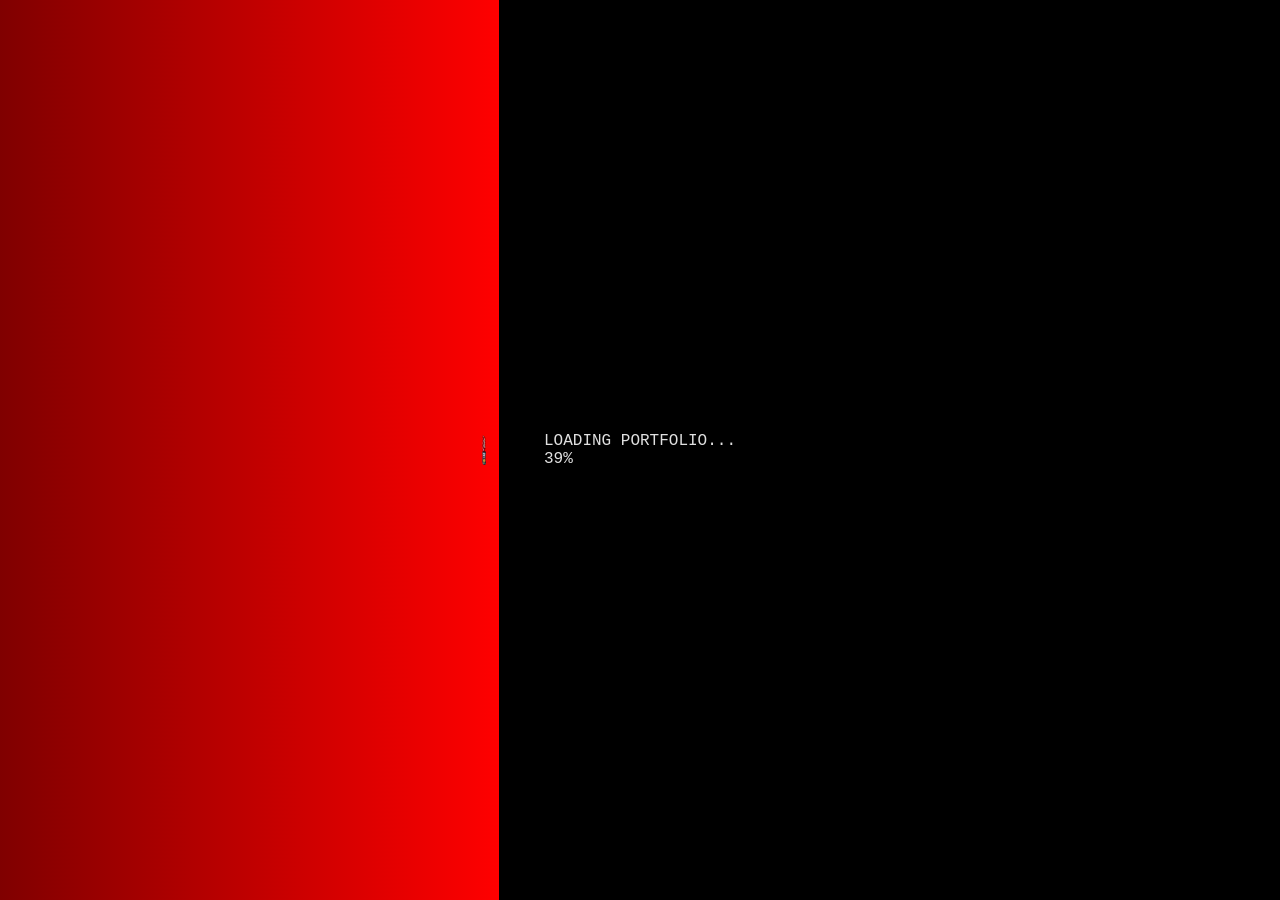
==== index.html @ 67b4b624 "Refactor HTML structure for loading screen and gallery" ====
<!DOCTYPE html>
<html lang="es">
<head>
  <meta charset="UTF-8">
  <meta name="viewport" content="width=device-width, initial-scale=1.0">
  <title>NFC Artist Canvas</title>
  <link rel="stylesheet" href="style.css">
  <!-- Fuentes temáticas de Google Fonts -->
  <link rel="preconnect" href="https://fonts.googleapis.com">
  <link rel="preconnect" href="https://fonts.gstatic.com" crossorigin>
  <link href="https://fonts.googleapis.com/css2?family=Creepster&family=Montserrat:wght@300;400;700&display=swap" rel="stylesheet">
</head>
<body>

  <!-- 1. Pantalla de Intro Retro 80s (Barra de Sangre & Cuchillo) -->
  <div id="intro-screen">
    <div class="loader-container">
      <p class="retro-title">LOADING PORTFOLIO...</p>
      
      <div class="progress-bar-track">
        <div class="blood-trail" id="blood-trail"></div>
        <img src="chucky-knife.png" 
             alt="Cuchillo Chucky" 
             class="knife-loader" 
             id="knife-loader"
             onerror="this.style.display='none'; document.querySelector('.blood-trail').style.boxShadow='0 0 10px red'">
      </div>

      <div class="retro-counter">
        <span id="load-percentage">0</span>%
      </div>
    </div>
  </div>

  <!-- 2. Galería Flotante de Fondo -->
  <div id="floating-gallery" class="floating-gallery"></div>

  <!-- 3. Contenedor Principal: TV CRT y Estantería VHS -->
  <main class="main-container">
    <div class="retro-setup">
      
      <!-- Televisor CRT Real -->
      <div class="crt-tv-wrapper">
        <img src="tv.png" alt="Televisor CRT Retro" class="tv-frame-img">
        
        <div class="tv-screen-area">
          <div class="screen-content" id="tv-content">
            <h1 class="artist-name">Tu Nombre</h1>
            <p class="artist-tagline">Arte & Ilustración</p>
            <p class="artist-bio">
              Desliza y selecciona una cinta VHS...
            </p>
          </div>
          <div class="scanlines"></div>
          <div class="tv-static" id="tv-static"></div>
        </div>
      </div>

      <!-- Estantería con Carrusel Horizontal VHS (4 Secciones SPA) -->
      <div class="vhs-shelf">
        <div class="shelf-header">
          <span class="shelf-arrow">◀</span>
          <p class="shelf-title">-- DESLIZA LAS CINTAS --</p>
          <span class="shelf-arrow">▶</span>
        </div>
        
        <div class="tape-slider" id="tape-slider">
          <!-- Cinta 1: Inicio -->
          <button class="vhs-tape-card" data-type="home">
            <img src="vhs.png" alt="Cinta VHS Inicio" class="vhs-tape-img">
            <span class="vhs-sticker-label">01 // INICIO</span>
          </button>

          <!-- Cinta 2: Galería / Obras -->
          <button class="vhs-tape-card" data-type="gallery">
            <img src="vhs.png" alt="Cinta VHS Galería" class="vhs-tape-img">
            <span class="vhs-sticker-label">02 // GALERIA</span>
          </button>

          <!-- Cinta 3: Biografía -->
          <button class="vhs-tape-card" data-type="bio">
            <img src="vhs.png" alt="Cinta VHS Bio" class="vhs-tape-img">
            <span class="vhs-sticker-label">03 // SOBRE MI</span>
          </button>

          <!-- Cinta 4: Contacto & Redes -->
          <button class="vhs-tape-card" data-type="contact">
            <img src="vhs.png" alt="Cinta VHS Contacto" class="vhs-tape-img">
            <span class="vhs-sticker-label">04 // CONTACTO</span>
          </button>
        </div>
      </div>

    </div>
  </main>

  <!-- Enlace a JavaScript -->
  <script src="script.js"></script>
</body>
</html>
---- style.css ----
/* ==========================================
   1. VARIABLES GLOBALES Y RESET
   ========================================== */
:root {
  --bg-color: #0d0d0d;
  --text-color: #e0e0e0;
  --red-accent: #d61a1a;
  --red-dark: #500000;
  --card-bg: rgba(20, 20, 20, 0.85);
  --yellow-glow: #ffea00;
  --pastel-blue: #a2c4c9;
}

* {
  box-sizing: border-box;
  margin: 0;
  padding: 0;
}

body {
  background-color: var(--bg-color);
  color: var(--text-color);
  font-family: 'Courier New', Courier, monospace;
  min-height: 100vh;
  display: flex;
  flex-direction: column;
  align-items: center;
  justify-content: flex-start;
  overflow-x: hidden;
}

/* ==========================================
   2. BOTÓN DE AUDIO RETRO (MUTE/UNMUTE)
   ========================================== */
.sound-btn {
  position: fixed;
  top: 15px;
  right: 15px;
  z-index: 10000;
  background: var(--card-bg);
  border: 1px solid var(--red-accent);
  color: var(--text-color);
  width: 40px;
  height: 40px;
  border-radius: 50%;
  font-size: 1.2rem;
  cursor: pointer;
  display: flex;
  align-items: center;
  justify-content: center;
  box-shadow: 0 0 10px rgba(214, 26, 26, 0.5);
  transition: transform 0.2s ease, box-shadow 0.2s ease;
}

.sound-btn:active {
  transform: scale(0.9);
}

.sound-btn.active-sound {
  box-shadow: 0 0 12px var(--red-accent);
  border-color: #00ffff;
}

/* ==========================================
   3. PANTALLA DE CARGA (INTRO CUCHILLO)
   ========================================== */
#intro-screen {
  position: fixed;
  top: 0;
  left: 0;
  width: 100vw;
  height: 100vh;
  background-color: #000;
  z-index: 9999;
  display: flex;
  flex-direction: column;
  justify-content: center;
  align-items: center;
  transition: opacity 0.8s ease, visibility 0.8s ease;
}

#intro-screen.fade-out {
  opacity: 0;
  visibility: hidden;
}

.loading-title {
  color: var(--red-accent);
  font-size: 1.2rem;
  letter-spacing: 2px;
  margin-bottom: 20px;
  text-shadow: 0 0 8px var(--red-dark);
}

.loader-bar-container {
  position: relative;
  width: 280px;
  height: 18px;
  border: 2px solid var(--red-accent);
  border-radius: 4px;
  background-color: #111;
  box-shadow: 0 0 10px var(--red-dark);
}

.blood-trail {
  position: absolute;
  top: 0;
  left: 0;
  height: 100%;
  width: 0%;
  background: linear-gradient(90deg, #800000, #ff0000);
  transition: width 0.1s linear;
}

.knife-loader {
  position: absolute;
  top: 50%;
  left: 0%;
  transform: translate(-100%, -50%);
  width: 30px;
  height: auto;
  transition: left 0.1s linear;
  pointer-events: none;
}

.load-percentage {
  margin-top: 10px;
  color: var(--yellow-glow);
  font-size: 0.9rem;
}

/* ==========================================
   4. GALERÍA FLOTANTE EN EL FONDO
   ========================================== */
.floating-gallery {
  position: fixed;
  top: 0;
  left: 0;
  width: 100vw;
  height: 100vh;
  pointer-events: none;
  z-index: 0;
  overflow: hidden;
}

.floating-item {
  position: absolute;
  width: 90px;
  height: auto;
  opacity: 0.15;
  filter: grayscale(80%) contrast(120%);
  animation: floatBg linear infinite;
}

@keyframes floatBg {
  0% { transform: translateY(0) rotate(0deg); opacity: 0; }
  20% { opacity: 0.2; }
  80% { opacity: 0.2; }
  100% { transform: translateY(-100px) rotate(15deg); opacity: 0; }
}

/* ==========================================
   5. MARCO TELEVISOR RETRO CRT (AJUSTADO)
   ========================================== */
.main-wrapper {
  position: relative;
  z-index: 1;
  width: 100%;
  max-width: 480px;
  display: flex;
  flex-direction: column;
  align-items: center;
  padding: 20px 10px;
}

.tv-container {
  position: relative;
  width: 100%;
  aspect-ratio: 4 / 3;
  display: flex;
  justify-content: center;
  align-items: center;
}

.tv-frame-img {
  position: absolute;
  top: 0;
  left: 0;
  width: 100%;
  height: 100%;
  object-fit: contain;
  z-index: 5;
  pointer-events: none;
}

/* Ajuste milimétrico del cristal dentro de la carcasa */
.tv-screen {
  position: absolute;
  top: 8.5%;
  left: 6.5%;
  width: 61.5%;
  height: 80.5%;
  background-color: #050505;
  border-radius: 18px;
  overflow: hidden;
  z-index: 2;
  display: flex;
  flex-direction: column;
  justify-content: center;
  align-items: center;
}

/* Capa de Estática CRT (cubre el 100% sin fisuras) */
.tv-static {
  position: absolute;
  top: 0;
  left: 0;
  width: 100% !important;
  height: 100% !important;
  background-image: url('static.gif');
  background-size: cover !important;
  background-position: center !important;
  background-repeat: no-repeat;
  opacity: 0;
  pointer-events: none;
  z-index: 10;
  border-radius: inherit;
}

.tv-static.active {
  opacity: 1;
}

/* Contenido dentro de la pantalla */
.tv-content {
  position: relative;
  z-index: 3;
  width: 100%;
  height: 100%;
  display: flex;
  flex-direction: column;
  align-items: center;
  justify-content: center;
  padding: 12px;
  box-sizing: border-box;
  text-align: center;
}

.artist-name {
  color: var(--red-accent);
  font-size: 1.1rem;
  letter-spacing: 2px;
  text-shadow: 0 0 6px var(--red-dark);
  margin-bottom: 4px;
}

.artist-tagline {
  color: var(--pastel-blue);
  font-size: 0.65rem;
  margin-bottom: 8px;
}

.artist-bio {
  color: var(--yellow-glow);
  font-size: 0.58rem;
  line-height: 1.3;
}

/* Visor de Galería en la TV */
.tv-gallery-viewer {
  display: flex;
  flex-direction: column;
  align-items: center;
  justify-content: center;
  width: 100%;
  height: 100%;
}

.gallery-title {
  font-size: 0.6rem;
  color: var(--pastel-blue);
  letter-spacing: 1px;
  margin-bottom: 4px;
}

.gallery-img-frame {
  width: 100%;
  height: 90px;
  display: flex;
  justify-content: center;
  align-items: center;
  overflow: hidden;
  border: 1px solid var(--red-dark);
  border-radius: 4px;
  background-color: #000;
}

.gallery-img {
  max-width: 100%;
  max-height: 100%;
  object-fit: contain;
}

.gallery-controls {
  display: flex;
  gap: 8px;
  margin-top: 6px;
}

.tv-btn {
  background: var(--red-dark);
  color: #fff;
  border: 1px solid var(--red-accent);
  font-family: 'Courier New', Courier, monospace;
  font-size: 0.52rem;
  font-weight: bold;
  padding: 3px 8px;
  border-radius: 3px;
  cursor: pointer;
}

.tv-btn:active {
  background: var(--red-accent);
}

/* ==========================================
   6. CARRUSEL Y ESTANTERÍA VHS
   ========================================== */
.vhs-shelf {
  width: 100%;
  margin-top: 15px;
  background: var(--card-bg);
  border: 1px solid var(--red-dark);
  border-radius: 8px;
  padding: 10px;
  box-shadow: 0 0 12px rgba(0, 0, 0, 0.8);
}

.shelf-header {
  display: flex;
  justify-content: space-between;
  align-items: center;
  margin-bottom: 8px;
  color: var(--yellow-glow);
  font-size: 0.65rem;
}

.tape-slider {
  display: flex;
  gap: 12px;
  overflow-x: auto;
  scroll-snap-type: x mandatory;
  padding-bottom: 6px;
}

.tape-slider::-webkit-scrollbar {
  height: 4px;
}

.tape-slider::-webkit-scrollbar-thumb {
  background: var(--red-accent);
  border-radius: 2px;
}

.vhs-tape-card {
  flex: 0 0 110px;
  scroll-snap-align: start;
  background: none;
  border: none;
  cursor: pointer;
  display: flex;
  flex-direction: column;
  align-items: center;
  transition: transform 0.2s ease;
}

.vhs-tape-card:active {
  transform: scale(0.95);
}

.vhs-tape-card.ejecting {
  transform: translateY(-8px);
}

.vhs-tape-img {
  width: 100%;
  height: auto;
  border-radius: 4px;
  box-shadow: 0 4px 6px rgba(0, 0, 0, 0.6);
}

.vhs-sticker-label {
  margin-top: 4px;
  font-size: 0.52rem;
  color: var(--text-color);
  background: #111;
  padding: 2px 4px;
  border: 1px solid #333;
  border-radius: 2px;
  width: 100%;
  text-align: center;
  white-space: nowrap;
}
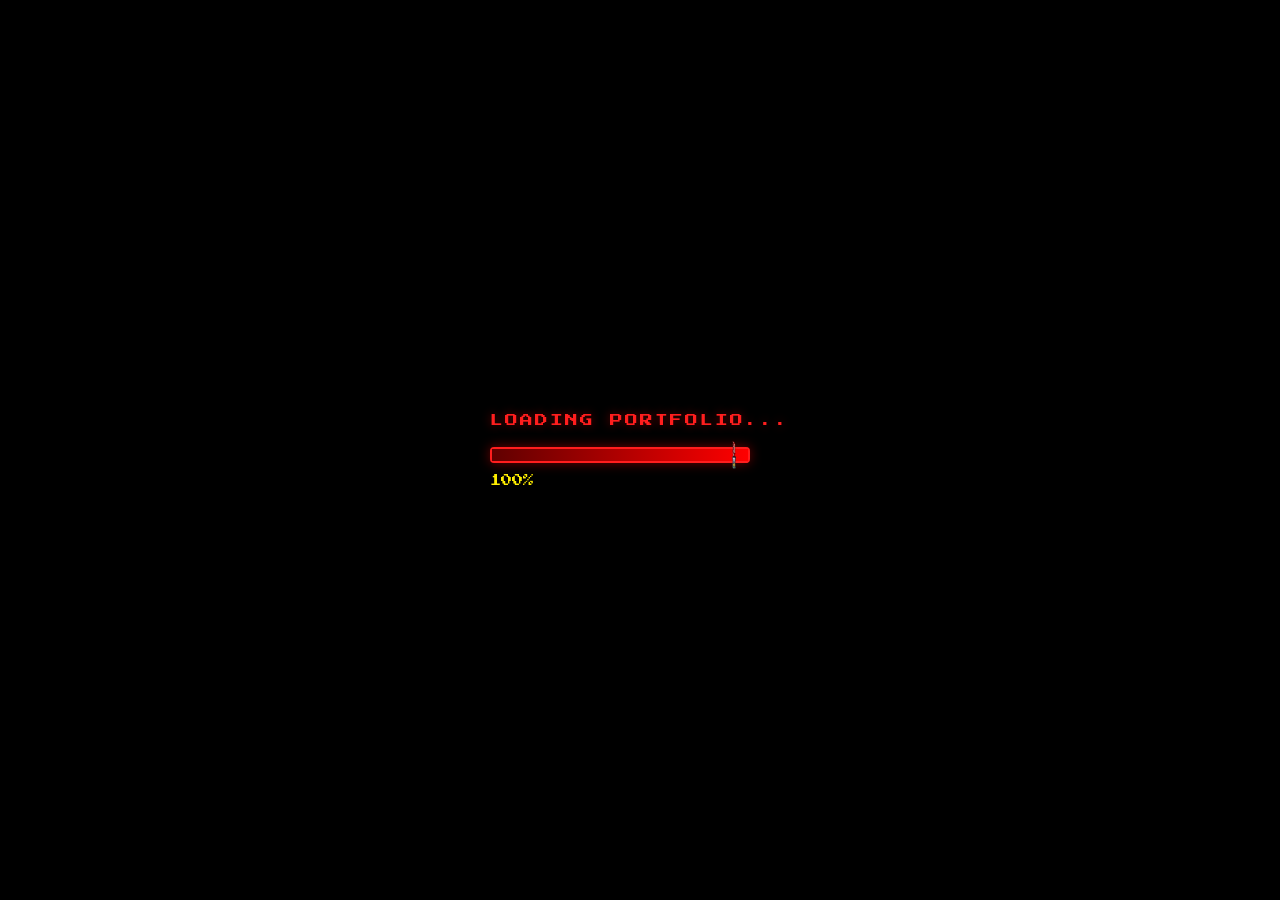
==== commit dafeff4d: "Refactor TV screen area layout in index.html Reorganize TV screen area and add dynamic content secti" ====
--- a/index.html
+++ b/index.html
@@ -43,18 +43,18 @@
       <div class="crt-tv-wrapper">
         <img src="tv.png" alt="Televisor CRT Retro" class="tv-frame-img">
         
-        <div class="tv-screen-area">
-          <div class="screen-content" id="tv-content">
-            <h1 class="artist-name">Tu Nombre</h1>
-            <p class="artist-tagline">Arte & Ilustración</p>
-            <p class="artist-bio">
-              Desliza y selecciona una cinta VHS...
-            </p>
-          </div>
-          <div class="scanlines"></div>
-          <div class="tv-static" id="tv-static"></div>
-        </div>
-      </div>
+<div class="tv-screen-area">
+  <!-- Capa de estática -->
+  <div id="tv-static" class="tv-static"></div>
+  
+  <!-- Líneas de escaneo scanlines -->
+  <div class="scanlines"></div>
+  
+  <!-- Contenido dinámico (Texto / Galería) -->
+  <div id="tv-content" class="screen-content">
+    <!-- El JS inyecta las vistas aquí -->
+  </div>
+</div>
 
       <!-- Estantería con Carrusel Horizontal VHS (4 Secciones SPA) -->
       <div class="vhs-shelf">
--- a/style.css
+++ b/style.css
@@ -1,14 +1,16 @@
 /* ==========================================
-   1. VARIABLES GLOBALES Y RESET
-   ========================================== */
+   1. VARIABLES GLOBALES Y FUENTES RETRO 80s
+   ========================================== */
+@import url('https://fonts.googleapis.com/css2?family=Creepster&family=Press+Start+2P&family=Share+Tech+Mono&display=swap');
+
 :root {
-  --bg-color: #0d0d0d;
-  --text-color: #e0e0e0;
-  --red-accent: #d61a1a;
-  --red-dark: #500000;
-  --card-bg: rgba(20, 20, 20, 0.85);
-  --yellow-glow: #ffea00;
-  --pastel-blue: #a2c4c9;
+  --bg-color: #080808;
+  --text-color: #f0f0f0;
+  --red-accent: #ff1e1e;
+  --red-dark: #700000;
+  --neon-yellow: #ffee00;
+  --neon-cyan: #00f3ff;
+  --card-bg: rgba(18, 18, 18, 0.9);
 }
 
 * {
@@ -20,49 +22,17 @@
 body {
   background-color: var(--bg-color);
   color: var(--text-color);
-  font-family: 'Courier New', Courier, monospace;
+  font-family: 'Share Tech Mono', monospace;
   min-height: 100vh;
   display: flex;
   flex-direction: column;
   align-items: center;
-  justify-content: flex-start;
+  justify-content: center;
   overflow-x: hidden;
 }
 
 /* ==========================================
-   2. BOTÓN DE AUDIO RETRO (MUTE/UNMUTE)
-   ========================================== */
-.sound-btn {
-  position: fixed;
-  top: 15px;
-  right: 15px;
-  z-index: 10000;
-  background: var(--card-bg);
-  border: 1px solid var(--red-accent);
-  color: var(--text-color);
-  width: 40px;
-  height: 40px;
-  border-radius: 50%;
-  font-size: 1.2rem;
-  cursor: pointer;
-  display: flex;
-  align-items: center;
-  justify-content: center;
-  box-shadow: 0 0 10px rgba(214, 26, 26, 0.5);
-  transition: transform 0.2s ease, box-shadow 0.2s ease;
-}
-
-.sound-btn:active {
-  transform: scale(0.9);
-}
-
-.sound-btn.active-sound {
-  box-shadow: 0 0 12px var(--red-accent);
-  border-color: #00ffff;
-}
-
-/* ==========================================
-   3. PANTALLA DE CARGA (INTRO CUCHILLO)
+   2. PANTALLA DE CARGA (INTRO CUCHILLO)
    ========================================== */
 #intro-screen {
   position: fixed;
@@ -84,22 +54,23 @@
   visibility: hidden;
 }
 
-.loading-title {
+.retro-title {
   color: var(--red-accent);
-  font-size: 1.2rem;
+  font-family: 'Press Start 2P', cursive;
+  font-size: 0.8rem;
   letter-spacing: 2px;
   margin-bottom: 20px;
-  text-shadow: 0 0 8px var(--red-dark);
-}
-
-.loader-bar-container {
+  text-shadow: 0 0 10px var(--red-dark);
+}
+
+.progress-bar-track {
   position: relative;
-  width: 280px;
-  height: 18px;
+  width: 260px;
+  height: 16px;
   border: 2px solid var(--red-accent);
   border-radius: 4px;
   background-color: #111;
-  box-shadow: 0 0 10px var(--red-dark);
+  box-shadow: 0 0 12px var(--red-dark);
 }
 
 .blood-trail {
@@ -108,7 +79,7 @@
   left: 0;
   height: 100%;
   width: 0%;
-  background: linear-gradient(90deg, #800000, #ff0000);
+  background: linear-gradient(90deg, #600000, #ff0000);
   transition: width 0.1s linear;
 }
 
@@ -117,20 +88,21 @@
   top: 50%;
   left: 0%;
   transform: translate(-100%, -50%);
-  width: 30px;
+  width: 28px;
   height: auto;
   transition: left 0.1s linear;
   pointer-events: none;
 }
 
-.load-percentage {
-  margin-top: 10px;
-  color: var(--yellow-glow);
-  font-size: 0.9rem;
-}
-
-/* ==========================================
-   4. GALERÍA FLOTANTE EN EL FONDO
+.retro-counter {
+  margin-top: 12px;
+  color: var(--neon-yellow);
+  font-family: 'Press Start 2P', cursive;
+  font-size: 0.7rem;
+}
+
+/* ==========================================
+   3. GALERÍA FLOTANTE DE FONDO
    ========================================== */
 .floating-gallery {
   position: fixed;
@@ -145,38 +117,45 @@
 
 .floating-item {
   position: absolute;
-  width: 90px;
+  width: 80px;
   height: auto;
-  opacity: 0.15;
-  filter: grayscale(80%) contrast(120%);
+  opacity: 0.12;
+  filter: grayscale(100%) contrast(150%);
   animation: floatBg linear infinite;
 }
 
 @keyframes floatBg {
   0% { transform: translateY(0) rotate(0deg); opacity: 0; }
-  20% { opacity: 0.2; }
-  80% { opacity: 0.2; }
-  100% { transform: translateY(-100px) rotate(15deg); opacity: 0; }
-}
-
-/* ==========================================
-   5. MARCO TELEVISOR RETRO CRT (AJUSTADO)
-   ========================================== */
-.main-wrapper {
+  20% { opacity: 0.15; }
+  80% { opacity: 0.15; }
+  100% { transform: translateY(-120px) rotate(20deg); opacity: 0; }
+}
+
+/* ==========================================
+   4. MARCO TELEVISOR CRT Y PANTALLA INTELIGENTE
+   ========================================== */
+.main-container {
   position: relative;
   z-index: 1;
   width: 100%;
-  max-width: 480px;
-  display: flex;
-  flex-direction: column;
-  align-items: center;
-  padding: 20px 10px;
-}
-
-.tv-container {
+  max-width: 600px;
+  display: flex;
+  flex-direction: column;
+  align-items: center;
+  padding: 10px;
+}
+
+.retro-setup {
+  width: 100%;
+  display: flex;
+  flex-direction: column;
+  align-items: center;
+}
+
+.crt-tv-wrapper {
   position: relative;
   width: 100%;
-  aspect-ratio: 4 / 3;
+  aspect-ratio: 1024 / 725;
   display: flex;
   justify-content: center;
   align-items: center;
@@ -193,15 +172,15 @@
   pointer-events: none;
 }
 
-/* Ajuste milimétrico del cristal dentro de la carcasa */
-.tv-screen {
-  position: absolute;
-  top: 8.5%;
-  left: 6.5%;
-  width: 61.5%;
-  height: 80.5%;
-  background-color: #050505;
-  border-radius: 18px;
+/* Zona exacta del cristal de la TV */
+.tv-screen-area {
+  position: absolute;
+  top: 12%;
+  left: 8.8%;
+  width: 64.2%;
+  height: 68.5%;
+  background-color: #000;
+  border-radius: 12px / 16px;
   overflow: hidden;
   z-index: 2;
   display: flex;
@@ -210,7 +189,7 @@
   align-items: center;
 }
 
-/* Capa de Estática CRT (cubre el 100% sin fisuras) */
+/* Capa de Estática CRT */
 .tv-static {
   position: absolute;
   top: 0;
@@ -220,120 +199,191 @@
   background-image: url('static.gif');
   background-size: cover !important;
   background-position: center !important;
-  background-repeat: no-repeat;
   opacity: 0;
   pointer-events: none;
   z-index: 10;
-  border-radius: inherit;
 }
 
 .tv-static.active {
-  opacity: 1;
-}
-
-/* Contenido dentro de la pantalla */
-.tv-content {
+  opacity: 0.85;
+}
+
+/* Líneas Scanlines CRT */
+.scanlines {
+  position: absolute;
+  top: 0;
+  left: 0;
+  width: 100%;
+  height: 100%;
+  background: linear-gradient(
+    rgba(18, 16, 16, 0) 50%, 
+    rgba(0, 0, 0, 0.4) 50%
+  );
+  background-size: 100% 4px;
+  z-index: 4;
+  pointer-events: none;
+}
+
+/* Contenido dentro de la TV */
+.screen-content {
   position: relative;
   z-index: 3;
   width: 100%;
   height: 100%;
-  display: flex;
-  flex-direction: column;
-  align-items: center;
-  justify-content: center;
   padding: 12px;
+  display: flex;
+  flex-direction: column;
+  align-items: center;
+  justify-content: center;
   box-sizing: border-box;
+}
+
+/* ==========================================
+   5. VISTAS INTERNAS (ESTÉTICA TERROR 80s)
+   ========================================== */
+.vhs-screen-layout {
+  display: flex;
+  flex-direction: column;
+  align-items: center;
+  justify-content: center;
   text-align: center;
-}
-
-.artist-name {
+  width: 100%;
+  height: 100%;
+}
+
+.neon-title {
+  font-family: 'Creepster', cursive;
+  font-size: 2rem;
   color: var(--red-accent);
-  font-size: 1.1rem;
+  text-shadow: 0 0 10px var(--red-dark), 0 0 20px #000;
+  letter-spacing: 3px;
+  margin-bottom: 4px;
+}
+
+.neon-title-sm {
+  font-family: 'Creepster', cursive;
+  font-size: 1.6rem;
+  color: var(--neon-yellow);
+  text-shadow: 0 0 8px var(--red-dark);
+  margin-bottom: 8px;
+}
+
+.neon-subtitle {
+  color: var(--neon-cyan);
+  font-size: 0.75rem;
   letter-spacing: 2px;
-  text-shadow: 0 0 6px var(--red-dark);
-  margin-bottom: 4px;
-}
-
-.artist-tagline {
-  color: var(--pastel-blue);
-  font-size: 0.65rem;
-  margin-bottom: 8px;
-}
-
-.artist-bio {
-  color: var(--yellow-glow);
-  font-size: 0.58rem;
+  margin-bottom: 12px;
+  text-shadow: 0 0 5px var(--neon-cyan);
+}
+
+.vhs-badge {
+  background: #000;
+  color: #00ff00;
+  font-family: 'Press Start 2P', cursive;
+  font-size: 0.55rem;
+  padding: 3px 6px;
+  border: 1px solid #00ff00;
+  margin-bottom: 10px;
+}
+
+.vhs-prompt {
+  color: var(--neon-yellow);
+  font-size: 0.7rem;
+  max-width: 85%;
   line-height: 1.3;
 }
 
-/* Visor de Galería en la TV */
-.tv-gallery-viewer {
-  display: flex;
-  flex-direction: column;
-  align-items: center;
-  justify-content: center;
+.bio-text {
+  color: #e0e0e0;
+  font-size: 0.68rem;
+  line-height: 1.4;
+  max-width: 90%;
+  margin-bottom: 12px;
+}
+
+.retro-mail-btn {
+  display: inline-block;
+  color: var(--neon-cyan);
+  text-decoration: none;
+  font-family: 'Press Start 2P', cursive;
+  font-size: 0.6rem;
+  border: 1px solid var(--neon-cyan);
+  padding: 6px 10px;
+  margin-top: 10px;
+  transition: all 0.2s ease;
+  background: rgba(0, 243, 255, 0.1);
+}
+
+.retro-mail-btn:hover {
+  background: var(--neon-cyan);
+  color: #000;
+}
+
+/* --- VISOR DE LA GALERÍA (ESCALADO CORRECTO) --- */
+.tv-gallery-container {
   width: 100%;
   height: 100%;
-}
-
-.gallery-title {
-  font-size: 0.6rem;
-  color: var(--pastel-blue);
-  letter-spacing: 1px;
-  margin-bottom: 4px;
-}
-
-.gallery-img-frame {
-  width: 100%;
-  height: 90px;
+  display: flex;
+  flex-direction: column;
+  align-items: center;
+  justify-content: space-between;
+}
+
+.gallery-header {
+  width: 100%;
+  display: flex;
+  justify-content: center;
+}
+
+.gallery-frame {
+  width: 100%;
+  height: 65%; /* Restringe el alto dentro del tubo */
   display: flex;
   justify-content: center;
   align-items: center;
   overflow: hidden;
-  border: 1px solid var(--red-dark);
-  border-radius: 4px;
-  background-color: #000;
-}
-
-.gallery-img {
+  border: 1px solid #333;
+  background: #050505;
+}
+
+.gallery-display-img {
   max-width: 100%;
   max-height: 100%;
-  object-fit: contain;
-}
-
-.gallery-controls {
-  display: flex;
-  gap: 8px;
-  margin-top: 6px;
+  object-fit: contain; /* Mantiene la proporción de la obra sin deformar ni hacer zoom */
+}
+
+.gallery-nav {
+  display: flex;
+  gap: 10px;
 }
 
 .tv-btn {
-  background: var(--red-dark);
-  color: #fff;
+  background: #151515;
+  color: var(--neon-yellow);
   border: 1px solid var(--red-accent);
-  font-family: 'Courier New', Courier, monospace;
-  font-size: 0.52rem;
-  font-weight: bold;
-  padding: 3px 8px;
-  border-radius: 3px;
+  font-family: 'Press Start 2P', cursive;
+  font-size: 0.5rem;
+  padding: 4px 8px;
   cursor: pointer;
+  border-radius: 2px;
 }
 
 .tv-btn:active {
   background: var(--red-accent);
-}
-
-/* ==========================================
-   6. CARRUSEL Y ESTANTERÍA VHS
+  color: #fff;
+}
+
+/* ==========================================
+   6. CARRUSEL DE CINTAS VHS
    ========================================== */
 .vhs-shelf {
   width: 100%;
-  margin-top: 15px;
+  margin-top: 8px;
   background: var(--card-bg);
   border: 1px solid var(--red-dark);
-  border-radius: 8px;
+  border-radius: 6px;
   padding: 10px;
-  box-shadow: 0 0 12px rgba(0, 0, 0, 0.8);
+  box-shadow: 0 0 15px rgba(0, 0, 0, 0.9);
 }
 
 .shelf-header {
@@ -341,8 +391,13 @@
   justify-content: space-between;
   align-items: center;
   margin-bottom: 8px;
-  color: var(--yellow-glow);
-  font-size: 0.65rem;
+  color: var(--neon-yellow);
+  font-family: 'Press Start 2P', cursive;
+  font-size: 0.55rem;
+}
+
+.shelf-arrow {
+  color: var(--red-accent);
 }
 
 .tape-slider {
@@ -350,7 +405,7 @@
   gap: 12px;
   overflow-x: auto;
   scroll-snap-type: x mandatory;
-  padding-bottom: 6px;
+  padding-bottom: 4px;
 }
 
 .tape-slider::-webkit-scrollbar {
@@ -363,7 +418,7 @@
 }
 
 .vhs-tape-card {
-  flex: 0 0 110px;
+  flex: 0 0 100px;
   scroll-snap-align: start;
   background: none;
   border: none;
@@ -374,10 +429,6 @@
   transition: transform 0.2s ease;
 }
 
-.vhs-tape-card:active {
-  transform: scale(0.95);
-}
-
 .vhs-tape-card.ejecting {
   transform: translateY(-8px);
 }
@@ -385,19 +436,98 @@
 .vhs-tape-img {
   width: 100%;
   height: auto;
-  border-radius: 4px;
-  box-shadow: 0 4px 6px rgba(0, 0, 0, 0.6);
+  border-radius: 3px;
+  box-shadow: 0 4px 8px rgba(0, 0, 0, 0.8);
 }
 
 .vhs-sticker-label {
-  margin-top: 4px;
-  font-size: 0.52rem;
-  color: var(--text-color);
+  margin-top: 5px;
+  font-family: 'Share Tech Mono', monospace;
+  font-size: 0.55rem;
+  color: #fff;
   background: #111;
   padding: 2px 4px;
   border: 1px solid #333;
-  border-radius: 2px;
   width: 100%;
   text-align: center;
-  white-space: nowrap;
-}
+}
+
+/* ==========================================
+   7. OPTIMIZACIÓN ESPECÍFICAS PARA MÓVIL (MOBILE FIRST)
+   ========================================== */
+@media screen and (max-width: 600px) {
+  
+  /* Ajustar contenedor principal al ancho de pantalla táctil */
+  .main-container {
+    padding: 8px;
+    max-width: 100vw;
+  }
+
+  /* Ajustes del marco CRT para smartphones */
+  .crt-tv-wrapper {
+    width: 100%;
+    margin-bottom: 5px;
+  }
+
+  /* Textos internos adaptados a pantallas reducidas */
+  .neon-title {
+    font-size: 1.4rem;
+    letter-spacing: 1px;
+  }
+
+  .neon-title-sm {
+    font-size: 1.2rem;
+  }
+
+  .neon-subtitle {
+    font-size: 0.65rem;
+    letter-spacing: 1px;
+    margin-bottom: 8px;
+  }
+
+  .vhs-prompt, .bio-text {
+    font-size: 0.6rem;
+    line-height: 1.2;
+  }
+
+  .vhs-badge {
+    font-size: 0.45rem;
+    padding: 2px 4px;
+    margin-bottom: 6px;
+  }
+
+  /* Visor de imágenes ajustado dentro del tubo en móvil */
+  .gallery-frame {
+    height: 60%;
+  }
+
+  .tv-btn {
+    font-size: 0.45rem;
+    padding: 6px 10px; /* Áreas de toque más grandes para dedos */
+  }
+
+  .retro-mail-btn {
+    font-size: 0.5rem;
+    padding: 8px 12px;
+  }
+
+  /* Estantería VHS táctil */
+  .vhs-shelf {
+    padding: 8px;
+    margin-top: 4px;
+  }
+
+  .tape-slider {
+    gap: 10px;
+    -webkit-overflow-scrolling: touch; /* Desplazamiento fluido en iOS */
+  }
+
+  .vhs-tape-card {
+    flex: 0 0 90px; /* Tamaño de cintas ajustado para móviles */
+  }
+
+  .vhs-sticker-label {
+    font-size: 0.5rem;
+    padding: 3px 2px;
+  }
+}
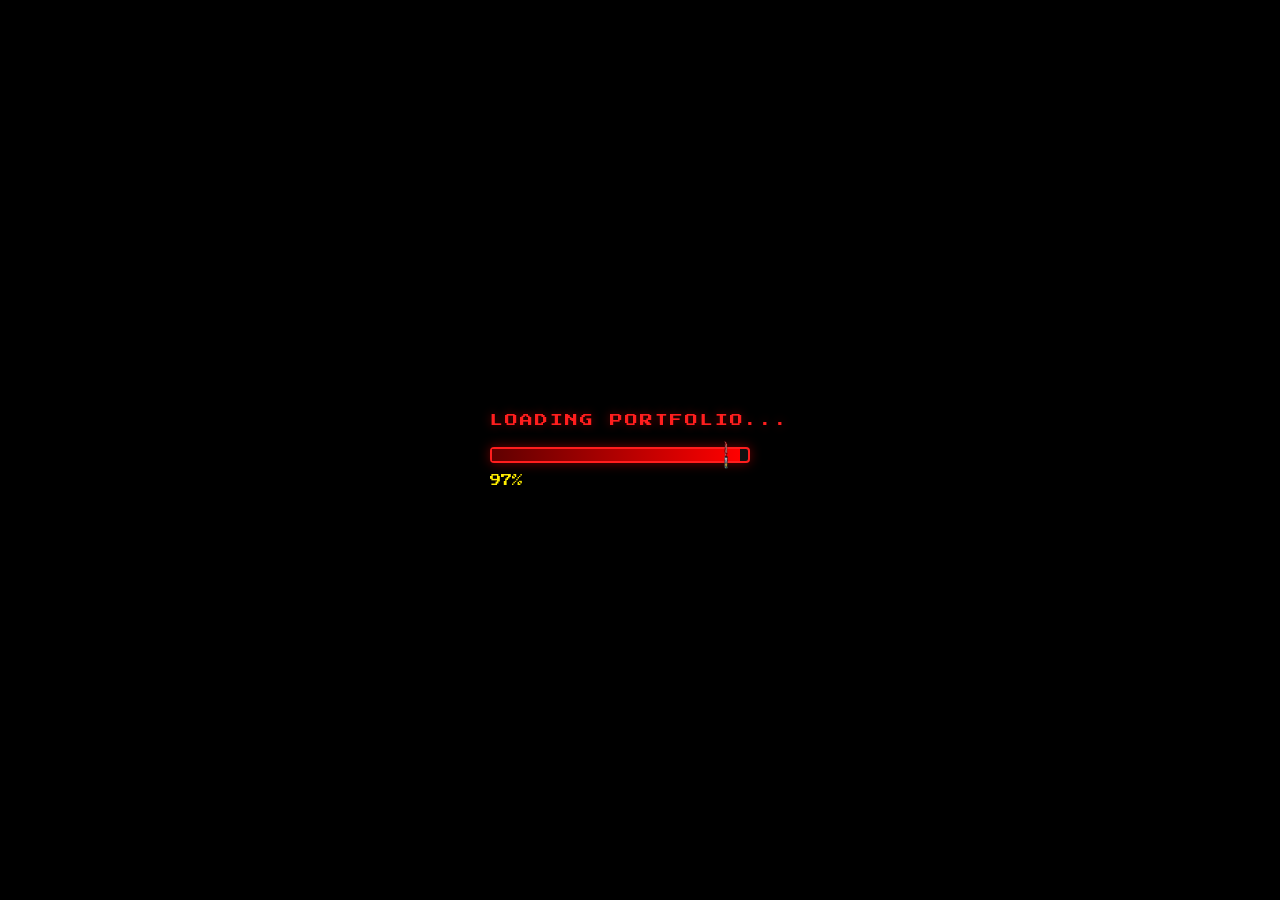
==== commit 334c1a5b: "Update Google Fonts and restructure TV screen area" ====
--- a/index.html
+++ b/index.html
@@ -8,7 +8,7 @@
   <!-- Fuentes temáticas de Google Fonts -->
   <link rel="preconnect" href="https://fonts.googleapis.com">
   <link rel="preconnect" href="https://fonts.gstatic.com" crossorigin>
-  <link href="https://fonts.googleapis.com/css2?family=Creepster&family=Montserrat:wght@300;400;700&display=swap" rel="stylesheet">
+  <link href="https://fonts.googleapis.com/css2?family=Creepster&family=Press+Start+2P&family=Share+Tech+Mono&display=swap" rel="stylesheet">
 </head>
 <body>
 
@@ -43,18 +43,19 @@
       <div class="crt-tv-wrapper">
         <img src="tv.png" alt="Televisor CRT Retro" class="tv-frame-img">
         
-<div class="tv-screen-area">
-  <!-- Capa de estática -->
-  <div id="tv-static" class="tv-static"></div>
-  
-  <!-- Líneas de escaneo scanlines -->
-  <div class="scanlines"></div>
-  
-  <!-- Contenido dinámico (Texto / Galería) -->
-  <div id="tv-content" class="screen-content">
-    <!-- El JS inyecta las vistas aquí -->
-  </div>
-</div>
+        <div class="tv-screen-area">
+          <!-- Capa de estática -->
+          <div id="tv-static" class="tv-static"></div>
+          
+          <!-- Líneas de escaneo scanlines -->
+          <div class="scanlines"></div>
+          
+          <!-- Contenido dinámico (Texto / Galería) -->
+          <div id="tv-content" class="screen-content">
+            <!-- El JS inyecta las vistas aquí -->
+          </div>
+        </div>
+      </div>
 
       <!-- Estantería con Carrusel Horizontal VHS (4 Secciones SPA) -->
       <div class="vhs-shelf">
--- a/style.css
+++ b/style.css
@@ -202,10 +202,12 @@
   opacity: 0;
   pointer-events: none;
   z-index: 10;
+  transition: opacity 0.1s ease;
 }
 
 .tv-static.active {
   opacity: 0.85;
+  animation: tvStaticAnim 0.1s steps(4) infinite;
 }
 
 /* Líneas Scanlines CRT */
@@ -531,3 +533,12 @@
     padding: 3px 2px;
   }
 }
+
+/* ==========================================
+   8. ANIMACIÓN DE ESTÁTICA CRT
+   ========================================== */
+@keyframes tvStaticAnim {
+  0% { background-position: 0 0; }
+  50% { background-position: 100% 50%; }
+  100% { background-position: 50% 100%; }
+}
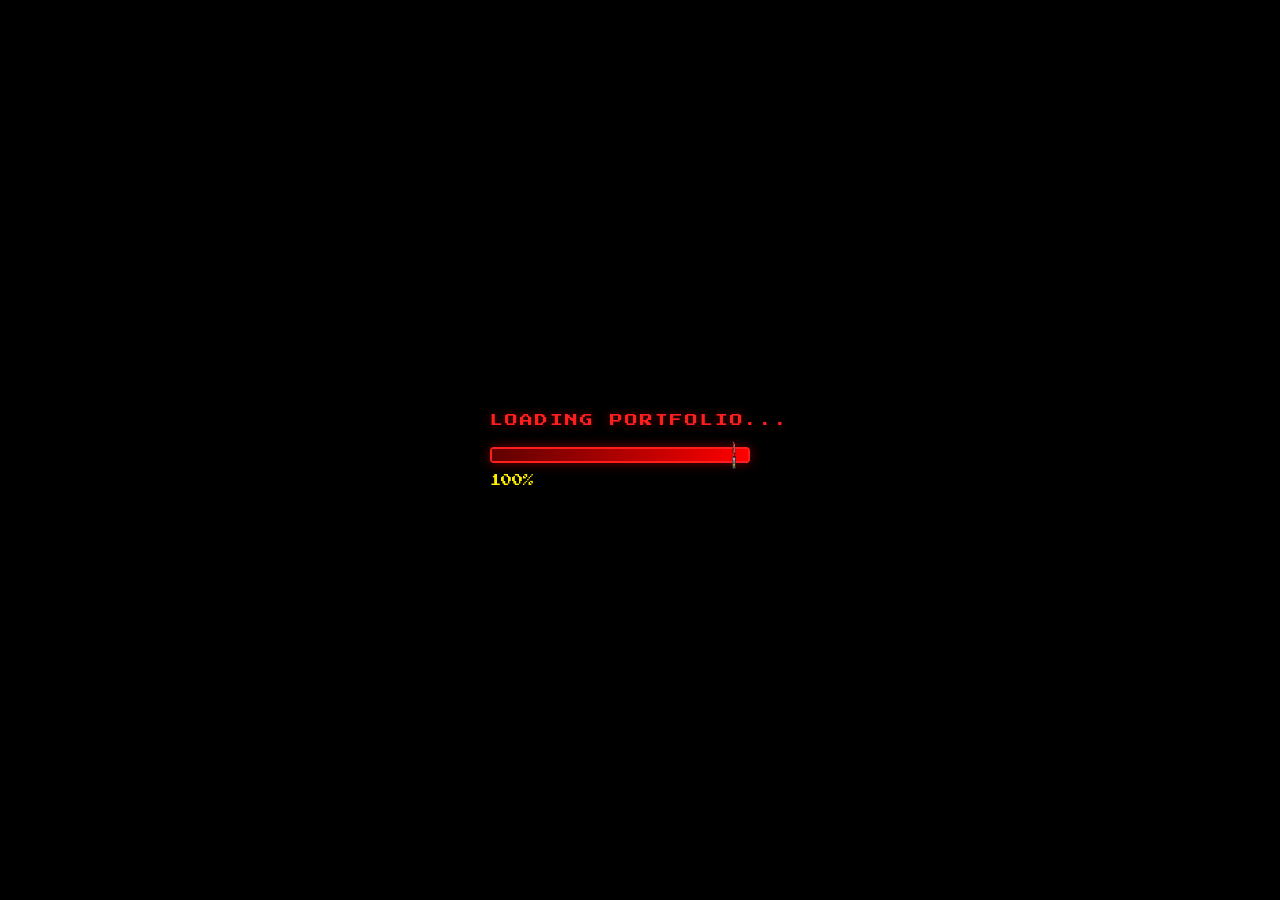
==== commit d1f38552: "Change title from 'NFC Artist Canvas' to 'XPIRAL'" ====
--- a/index.html
+++ b/index.html
@@ -3,7 +3,7 @@
 <head>
   <meta charset="UTF-8">
   <meta name="viewport" content="width=device-width, initial-scale=1.0">
-  <title>NFC Artist Canvas</title>
+  <title>XPIRAL</title>
   <link rel="stylesheet" href="style.css">
   <!-- Fuentes temáticas de Google Fonts -->
   <link rel="preconnect" href="https://fonts.googleapis.com">
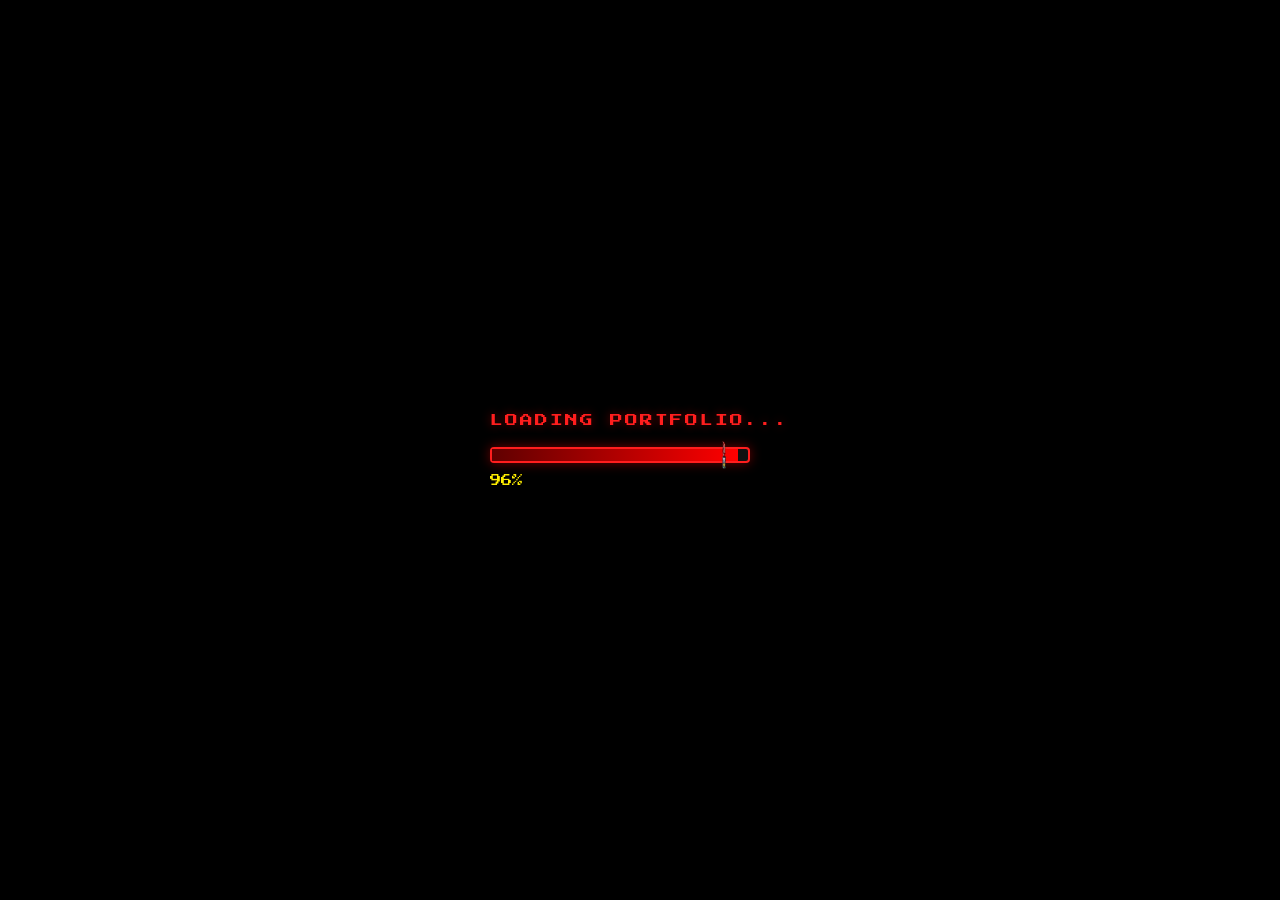
==== commit 4bb11009: "Enhance CRT TV with interactive buttons panel Added interactive buttons panel to the CRT TV setup." ====
--- a/index.html
+++ b/index.html
@@ -39,12 +39,12 @@
   <main class="main-container">
     <div class="retro-setup">
       
-      <!-- Televisor CRT Real -->
+      <!-- Televisor CRT Real con Panel Interactivo Superpuesto -->
       <div class="crt-tv-wrapper">
         <img src="tv.png" alt="Televisor CRT Retro" class="tv-frame-img">
         
         <div class="tv-screen-area">
-          <!-- Capa de estática -->
+          <!-- Capa de estática (static.gif) -->
           <div id="tv-static" class="tv-static"></div>
           
           <!-- Líneas de escaneo scanlines -->
@@ -55,6 +55,21 @@
             <!-- El JS inyecta las vistas aquí -->
           </div>
         </div>
+
+        <!-- ==========================================
+           PANEL DE BOTONES INTERACTIVOS SOBRE EL PNG
+           ========================================== -->
+        <div class="tv-interactive-panel">
+          <!-- Botones pequeños verticales de la derecha -->
+          <button class="tv-hotspot btn-section-1" data-type="home" title="Canal 1: Inicio"></button>
+          <button class="tv-hotspot btn-section-2" data-type="gallery" title="Canal 2: Obras"></button>
+          <button class="tv-hotspot btn-section-3" data-type="bio" title="Canal 3: Biografía"></button>
+          <button class="tv-hotspot btn-section-4" data-type="contact" title="Canal 4: Contacto"></button>
+
+          <!-- Perilla grande inferior derecha -->
+          <button class="tv-hotspot btn-big-dial" title="Siguiente Obra / Acción"></button>
+        </div>
+
       </div>
 
       <!-- Estantería con Carrusel Horizontal VHS (4 Secciones SPA) -->
--- a/style.css
+++ b/style.css
@@ -189,7 +189,7 @@
   align-items: center;
 }
 
-/* Capa de Estática CRT */
+/* Capa de Estática CRT ajustada rígidamente al cristal */
 .tv-static {
   position: absolute;
   top: 0;
@@ -197,17 +197,17 @@
   width: 100% !important;
   height: 100% !important;
   background-image: url('static.gif');
-  background-size: cover !important;
+  background-size: 100% 100% !important; /* Fuerza a estirar el frame defectuoso para que encaje exacto */
   background-position: center !important;
+  background-repeat: no-repeat;
   opacity: 0;
   pointer-events: none;
   z-index: 10;
-  transition: opacity 0.1s ease;
+  transition: opacity 0.05s ease;
 }
 
 .tv-static.active {
-  opacity: 0.85;
-  animation: tvStaticAnim 0.1s steps(4) infinite;
+  opacity: 1;
 }
 
 /* Líneas Scanlines CRT */
@@ -339,7 +339,7 @@
 
 .gallery-frame {
   width: 100%;
-  height: 65%; /* Restringe el alto dentro del tubo */
+  height: 65%;
   display: flex;
   justify-content: center;
   align-items: center;
@@ -351,7 +351,7 @@
 .gallery-display-img {
   max-width: 100%;
   max-height: 100%;
-  object-fit: contain; /* Mantiene la proporción de la obra sin deformar ni hacer zoom */
+  object-fit: contain;
 }
 
 .gallery-nav {
@@ -455,23 +455,19 @@
 }
 
 /* ==========================================
-   7. OPTIMIZACIÓN ESPECÍFICAS PARA MÓVIL (MOBILE FIRST)
+   7. OPTIMIZACIÓN ESPECÍFICA PARA MÓVIL (MOBILE FIRST)
    ========================================== */
 @media screen and (max-width: 600px) {
-  
-  /* Ajustar contenedor principal al ancho de pantalla táctil */
   .main-container {
     padding: 8px;
     max-width: 100vw;
   }
 
-  /* Ajustes del marco CRT para smartphones */
   .crt-tv-wrapper {
     width: 100%;
     margin-bottom: 5px;
   }
 
-  /* Textos internos adaptados a pantallas reducidas */
   .neon-title {
     font-size: 1.4rem;
     letter-spacing: 1px;
@@ -498,14 +494,13 @@
     margin-bottom: 6px;
   }
 
-  /* Visor de imágenes ajustado dentro del tubo en móvil */
   .gallery-frame {
     height: 60%;
   }
 
   .tv-btn {
     font-size: 0.45rem;
-    padding: 6px 10px; /* Áreas de toque más grandes para dedos */
+    padding: 6px 10px;
   }
 
   .retro-mail-btn {
@@ -513,7 +508,6 @@
     padding: 8px 12px;
   }
 
-  /* Estantería VHS táctil */
   .vhs-shelf {
     padding: 8px;
     margin-top: 4px;
@@ -521,11 +515,11 @@
 
   .tape-slider {
     gap: 10px;
-    -webkit-overflow-scrolling: touch; /* Desplazamiento fluido en iOS */
+    -webkit-overflow-scrolling: touch;
   }
 
   .vhs-tape-card {
-    flex: 0 0 90px; /* Tamaño de cintas ajustado para móviles */
+    flex: 0 0 90px;
   }
 
   .vhs-sticker-label {
@@ -535,10 +529,52 @@
 }
 
 /* ==========================================
-   8. ANIMACIÓN DE ESTÁTICA CRT
-   ========================================== */
-@keyframes tvStaticAnim {
-  0% { background-position: 0 0; }
-  50% { background-position: 100% 50%; }
-  100% { background-position: 50% 100%; }
-}
+   BOTONERA FÍSICA INTERACTIVA SOBRE LA TELE
+   ========================================== */
+.tv-interactive-panel {
+  position: absolute;
+  top: 0;
+  left: 0;
+  width: 100%;
+  height: 100%;
+  z-index: 6; /* Por encima de la tele y estática pero interactuable */
+  pointer-events: none; /* Permite clics por defecto en el fondo */
+}
+
+/* Estilo base para los "hotspots" o áreas activas */
+.tv-hotspot {
+  position: absolute;
+  pointer-events: auto; /* Activa el clic solo en los botones */
+  background: rgba(0, 255, 255, 0.0); /* Pon 0.15 temporalmente si quieres verlos mientras alineas */
+  border: 1px dashed rgba(0, 243, 255, 0); /* Invisible por defecto */
+  cursor: pointer;
+  border-radius: 4px;
+  transition: all 0.2s ease;
+}
+
+/* Efecto hover retro: se ilumina sutilmente en cian neón al pasar el ratón */
+.tv-hotspot:hover {
+  background: rgba(0, 243, 255, 0.2);
+  border: 1px solid var(--neon-cyan);
+  box-shadow: 0 0 10px var(--neon-cyan);
+}
+
+.tv-hotspot:active {
+  background: rgba(255, 30, 30, 0.4); /* Destello rojo al pulsar */
+}
+
+/* --- COORDENADAS EXACTAS DE LA BOTONERA (Adaptadas a tu imagen 1024x725) --- */
+/* Botones pequeños verticales de la parte superior derecha */
+.btn-section-1 { top: 48.5%; right: 12.5%; width: 5%; height: 4.5%; border-radius: 50%; }
+.btn-section-2 { top: 54.5%; right: 12.5%; width: 5%; height: 4.5%; border-radius: 50%; }
+.btn-section-3 { top: 60.5%; right: 12.5%; width: 5%; height: 4.5%; border-radius: 50%; }
+.btn-section-4 { top: 66.5%; right: 12.5%; width: 5%; height: 4.5%; border-radius: 50%; }
+
+/* Gran perilla inferior derecha (Selector de canales / Siguiente) */
+.btn-big-dial {
+  top: 73.5%;
+  right: 9.5%;
+  width: 13.5%;
+  height: 19%;
+  border-radius: 50%; /* Perfectamente circular sobre la rueda */
+}
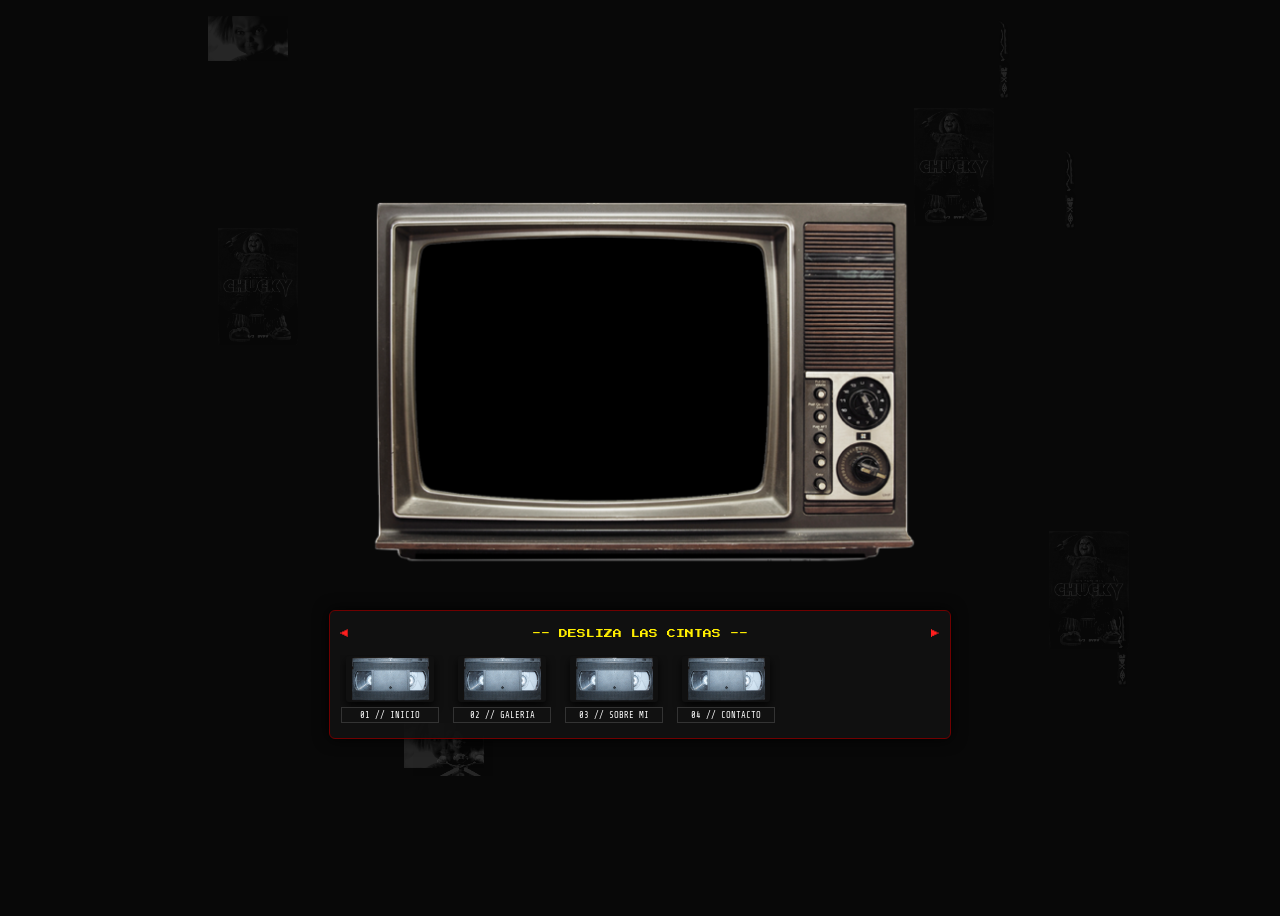
==== commit a8ebb47a: "Clean up comments and streamline HTML Removed unnecessary comments and simplified the HTML structure" ====
--- a/index.html
+++ b/index.html
@@ -5,14 +5,13 @@
   <meta name="viewport" content="width=device-width, initial-scale=1.0">
   <title>XPIRAL</title>
   <link rel="stylesheet" href="style.css">
-  <!-- Fuentes temáticas de Google Fonts -->
   <link rel="preconnect" href="https://fonts.googleapis.com">
   <link rel="preconnect" href="https://fonts.gstatic.com" crossorigin>
   <link href="https://fonts.googleapis.com/css2?family=Creepster&family=Press+Start+2P&family=Share+Tech+Mono&display=swap" rel="stylesheet">
 </head>
 <body>
 
-  <!-- 1. Pantalla de Intro Retro 80s (Barra de Sangre & Cuchillo) -->
+  <!-- 1. Pantalla de Intro Retro 80s -->
   <div id="intro-screen">
     <div class="loader-container">
       <p class="retro-title">LOADING PORTFOLIO...</p>
@@ -44,35 +43,22 @@
         <img src="tv.png" alt="Televisor CRT Retro" class="tv-frame-img">
         
         <div class="tv-screen-area">
-          <!-- Capa de estática (static.gif) -->
           <div id="tv-static" class="tv-static"></div>
-          
-          <!-- Líneas de escaneo scanlines -->
           <div class="scanlines"></div>
-          
-          <!-- Contenido dinámico (Texto / Galería) -->
-          <div id="tv-content" class="screen-content">
-            <!-- El JS inyecta las vistas aquí -->
-          </div>
+          <div id="tv-content" class="screen-content"></div>
         </div>
 
         <!-- ==========================================
-           PANEL DE BOTONES INTERACTIVOS SOBRE EL PNG
-           ========================================== -->
+            PANEL DE BOTONES INTERACTIVOS SOBRE EL PNG
+            ========================================== -->
         <div class="tv-interactive-panel">
-          <!-- Botones pequeños verticales de la derecha -->
-          <button class="tv-hotspot btn-section-1" data-type="home" title="Canal 1: Inicio"></button>
-          <button class="tv-hotspot btn-section-2" data-type="gallery" title="Canal 2: Obras"></button>
-          <button class="tv-hotspot btn-section-3" data-type="bio" title="Canal 3: Biografía"></button>
-          <button class="tv-hotspot btn-section-4" data-type="contact" title="Canal 4: Contacto"></button>
-
-          <!-- Perilla grande inferior derecha -->
-          <button class="tv-hotspot btn-big-dial" title="Siguiente Obra / Acción"></button>
+          <!-- Únicamente el dial grande superior derecho -->
+          <button class="tv-hotspot btn-big-dial" title="Siguiente Obra"></button>
         </div>
 
       </div>
 
-      <!-- Estantería con Carrusel Horizontal VHS (4 Secciones SPA) -->
+      <!-- Estantería con Carrusel Horizontal VHS -->
       <div class="vhs-shelf">
         <div class="shelf-header">
           <span class="shelf-arrow">◀</span>
@@ -81,25 +67,18 @@
         </div>
         
         <div class="tape-slider" id="tape-slider">
-          <!-- Cinta 1: Inicio -->
           <button class="vhs-tape-card" data-type="home">
             <img src="vhs.png" alt="Cinta VHS Inicio" class="vhs-tape-img">
             <span class="vhs-sticker-label">01 // INICIO</span>
           </button>
-
-          <!-- Cinta 2: Galería / Obras -->
           <button class="vhs-tape-card" data-type="gallery">
             <img src="vhs.png" alt="Cinta VHS Galería" class="vhs-tape-img">
             <span class="vhs-sticker-label">02 // GALERIA</span>
           </button>
-
-          <!-- Cinta 3: Biografía -->
           <button class="vhs-tape-card" data-type="bio">
             <img src="vhs.png" alt="Cinta VHS Bio" class="vhs-tape-img">
             <span class="vhs-sticker-label">03 // SOBRE MI</span>
           </button>
-
-          <!-- Cinta 4: Contacto & Redes -->
           <button class="vhs-tape-card" data-type="contact">
             <img src="vhs.png" alt="Cinta VHS Contacto" class="vhs-tape-img">
             <span class="vhs-sticker-label">04 // CONTACTO</span>
@@ -110,7 +89,6 @@
     </div>
   </main>
 
-  <!-- Enlace a JavaScript -->
   <script src="script.js"></script>
 </body>
 </html>
--- a/style.css
+++ b/style.css
@@ -1,580 +1,580 @@
 /* ==========================================
-   1. VARIABLES GLOBALES Y FUENTES RETRO 80s
-   ========================================== */
+
+VARIABLES GLOBALES Y FUENTES RETRO 80s
+========================================== */
 @import url('https://fonts.googleapis.com/css2?family=Creepster&family=Press+Start+2P&family=Share+Tech+Mono&display=swap');
 
 :root {
-  --bg-color: #080808;
-  --text-color: #f0f0f0;
-  --red-accent: #ff1e1e;
-  --red-dark: #700000;
-  --neon-yellow: #ffee00;
-  --neon-cyan: #00f3ff;
-  --card-bg: rgba(18, 18, 18, 0.9);
-}
-
-* {
-  box-sizing: border-box;
-  margin: 0;
-  padding: 0;
+--bg-color: #080808;
+--text-color: #f0f0f0;
+--red-accent: #ff1e1e;
+--red-dark: #700000;
+--neon-yellow: #ffee00;
+--neon-cyan: #00f3ff;
+--card-bg: rgba(18, 18, 18, 0.9);
+}
+
+{
+box-sizing: border-box;
+margin: 0;
+padding: 0;
 }
 
 body {
-  background-color: var(--bg-color);
-  color: var(--text-color);
-  font-family: 'Share Tech Mono', monospace;
-  min-height: 100vh;
-  display: flex;
-  flex-direction: column;
-  align-items: center;
-  justify-content: center;
-  overflow-x: hidden;
-}
-
-/* ==========================================
-   2. PANTALLA DE CARGA (INTRO CUCHILLO)
-   ========================================== */
+background-color: var(--bg-color);
+color: var(--text-color);
+font-family: 'Share Tech Mono', monospace;
+min-height: 100vh;
+display: flex;
+flex-direction: column;
+align-items: center;
+justify-content: center;
+overflow-x: hidden;
+}
+
+/* ==========================================
+2. PANTALLA DE CARGA (INTRO CUCHILLO)
+========================================== */
 #intro-screen {
-  position: fixed;
-  top: 0;
-  left: 0;
-  width: 100vw;
-  height: 100vh;
-  background-color: #000;
-  z-index: 9999;
-  display: flex;
-  flex-direction: column;
-  justify-content: center;
-  align-items: center;
-  transition: opacity 0.8s ease, visibility 0.8s ease;
+position: fixed;
+top: 0;
+left: 0;
+width: 100vw;
+height: 100vh;
+background-color: #000;
+z-index: 9999;
+display: flex;
+flex-direction: column;
+justify-content: center;
+align-items: center;
+transition: opacity 0.8s ease, visibility 0.8s ease;
 }
 
 #intro-screen.fade-out {
-  opacity: 0;
-  visibility: hidden;
+opacity: 0;
+visibility: hidden;
 }
 
 .retro-title {
-  color: var(--red-accent);
-  font-family: 'Press Start 2P', cursive;
-  font-size: 0.8rem;
-  letter-spacing: 2px;
-  margin-bottom: 20px;
-  text-shadow: 0 0 10px var(--red-dark);
+color: var(--red-accent);
+font-family: 'Press Start 2P', cursive;
+font-size: 0.8rem;
+letter-spacing: 2px;
+margin-bottom: 20px;
+text-shadow: 0 0 10px var(--red-dark);
 }
 
 .progress-bar-track {
-  position: relative;
-  width: 260px;
-  height: 16px;
-  border: 2px solid var(--red-accent);
-  border-radius: 4px;
-  background-color: #111;
-  box-shadow: 0 0 12px var(--red-dark);
+position: relative;
+width: 260px;
+height: 16px;
+border: 2px solid var(--red-accent);
+border-radius: 4px;
+background-color: #111;
+box-shadow: 0 0 12px var(--red-dark);
 }
 
 .blood-trail {
-  position: absolute;
-  top: 0;
-  left: 0;
-  height: 100%;
-  width: 0%;
-  background: linear-gradient(90deg, #600000, #ff0000);
-  transition: width 0.1s linear;
+position: absolute;
+top: 0;
+left: 0;
+height: 100%;
+width: 0%;
+background: linear-gradient(90deg, #600000, #ff0000);
+transition: width 0.1s linear;
 }
 
 .knife-loader {
-  position: absolute;
-  top: 50%;
-  left: 0%;
-  transform: translate(-100%, -50%);
-  width: 28px;
-  height: auto;
-  transition: left 0.1s linear;
-  pointer-events: none;
+position: absolute;
+top: 50%;
+left: 0%;
+transform: translate(-100%, -50%);
+width: 28px;
+height: auto;
+transition: left 0.1s linear;
+pointer-events: none;
 }
 
 .retro-counter {
-  margin-top: 12px;
-  color: var(--neon-yellow);
-  font-family: 'Press Start 2P', cursive;
-  font-size: 0.7rem;
-}
-
-/* ==========================================
-   3. GALERÍA FLOTANTE DE FONDO
-   ========================================== */
+margin-top: 12px;
+color: var(--neon-yellow);
+font-family: 'Press Start 2P', cursive;
+font-size: 0.7rem;
+}
+
+/* ==========================================
+3. GALERÍA FLOTANTE DE FONDO
+========================================== */
 .floating-gallery {
-  position: fixed;
-  top: 0;
-  left: 0;
-  width: 100vw;
-  height: 100vh;
-  pointer-events: none;
-  z-index: 0;
-  overflow: hidden;
+position: fixed;
+top: 0;
+left: 0;
+width: 100vw;
+height: 100vh;
+pointer-events: none;
+z-index: 0;
+overflow: hidden;
 }
 
 .floating-item {
-  position: absolute;
-  width: 80px;
-  height: auto;
-  opacity: 0.12;
-  filter: grayscale(100%) contrast(150%);
-  animation: floatBg linear infinite;
+position: absolute;
+width: 80px;
+height: auto;
+opacity: 0.12;
+filter: grayscale(100%) contrast(150%);
+animation: floatBg linear infinite;
 }
 
 @keyframes floatBg {
-  0% { transform: translateY(0) rotate(0deg); opacity: 0; }
-  20% { opacity: 0.15; }
-  80% { opacity: 0.15; }
-  100% { transform: translateY(-120px) rotate(20deg); opacity: 0; }
-}
-
-/* ==========================================
-   4. MARCO TELEVISOR CRT Y PANTALLA INTELIGENTE
-   ========================================== */
+0% { transform: translateY(0) rotate(0deg); opacity: 0; }
+20% { opacity: 0.15; }
+80% { opacity: 0.15; }
+100% { transform: translateY(-120px) rotate(20deg); opacity: 0; }
+}
+
+/* ==========================================
+4. MARCO TELEVISOR CRT Y PANTALLA INTELIGENTE
+========================================== */
 .main-container {
-  position: relative;
-  z-index: 1;
-  width: 100%;
-  max-width: 600px;
-  display: flex;
-  flex-direction: column;
-  align-items: center;
-  padding: 10px;
+position: relative;
+z-index: 1;
+width: 100%;
+max-width: 600px;
+display: flex;
+flex-direction: column;
+align-items: center;
+padding: 10px;
 }
 
 .retro-setup {
-  width: 100%;
-  display: flex;
-  flex-direction: column;
-  align-items: center;
+width: 100%;
+display: flex;
+flex-direction: column;
+align-items: center;
 }
 
 .crt-tv-wrapper {
-  position: relative;
-  width: 100%;
-  aspect-ratio: 1024 / 725;
-  display: flex;
-  justify-content: center;
-  align-items: center;
+position: relative;
+width: 100%;
+aspect-ratio: 1024 / 725;
+display: flex;
+justify-content: center;
+align-items: center;
 }
 
 .tv-frame-img {
-  position: absolute;
-  top: 0;
-  left: 0;
-  width: 100%;
-  height: 100%;
-  object-fit: contain;
-  z-index: 5;
-  pointer-events: none;
+position: absolute;
+top: 0;
+left: 0;
+width: 100%;
+height: 100%;
+object-fit: contain;
+z-index: 5;
+pointer-events: none;
 }
 
 /* Zona exacta del cristal de la TV */
 .tv-screen-area {
-  position: absolute;
-  top: 12%;
-  left: 8.8%;
-  width: 64.2%;
-  height: 68.5%;
-  background-color: #000;
-  border-radius: 12px / 16px;
-  overflow: hidden;
-  z-index: 2;
-  display: flex;
-  flex-direction: column;
-  justify-content: center;
-  align-items: center;
+position: absolute;
+top: 12%;
+left: 8.8%;
+width: 64.2%;
+height: 68.5%;
+background-color: #000;
+border-radius: 12px / 16px;
+overflow: hidden;
+z-index: 2;
+display: flex;
+flex-direction: column;
+justify-content: center;
+align-items: center;
 }
 
 /* Capa de Estática CRT ajustada rígidamente al cristal */
 .tv-static {
-  position: absolute;
-  top: 0;
-  left: 0;
-  width: 100% !important;
-  height: 100% !important;
-  background-image: url('static.gif');
-  background-size: 100% 100% !important; /* Fuerza a estirar el frame defectuoso para que encaje exacto */
-  background-position: center !important;
-  background-repeat: no-repeat;
-  opacity: 0;
-  pointer-events: none;
-  z-index: 10;
-  transition: opacity 0.05s ease;
+position: absolute;
+top: 0;
+left: 0;
+width: 100% !important;
+height: 100% !important;
+background-image: url('static.gif');
+background-size: 100% 100% !important;
+background-position: center !important;
+background-repeat: no-repeat;
+opacity: 0;
+pointer-events: none;
+z-index: 10;
+transition: opacity 0.05s ease;
 }
 
 .tv-static.active {
-  opacity: 1;
+opacity: 1;
 }
 
 /* Líneas Scanlines CRT */
 .scanlines {
-  position: absolute;
-  top: 0;
-  left: 0;
-  width: 100%;
-  height: 100%;
-  background: linear-gradient(
-    rgba(18, 16, 16, 0) 50%, 
-    rgba(0, 0, 0, 0.4) 50%
-  );
-  background-size: 100% 4px;
-  z-index: 4;
-  pointer-events: none;
+position: absolute;
+top: 0;
+left: 0;
+width: 100%;
+height: 100%;
+background: linear-gradient(
+rgba(18, 16, 16, 0) 50%,
+rgba(0, 0, 0, 0.4) 50%
+);
+background-size: 100% 4px;
+z-index: 4;
+pointer-events: none;
 }
 
 /* Contenido dentro de la TV */
 .screen-content {
-  position: relative;
-  z-index: 3;
-  width: 100%;
-  height: 100%;
-  padding: 12px;
-  display: flex;
-  flex-direction: column;
-  align-items: center;
-  justify-content: center;
-  box-sizing: border-box;
-}
-
-/* ==========================================
-   5. VISTAS INTERNAS (ESTÉTICA TERROR 80s)
-   ========================================== */
+position: relative;
+z-index: 3;
+width: 100%;
+height: 100%;
+padding: 12px;
+display: flex;
+flex-direction: column;
+align-items: center;
+justify-content: center;
+box-sizing: border-box;
+}
+
+/* ==========================================
+5. VISTAS INTERNAS (ESTÉTICA TERROR 80s)
+========================================== */
 .vhs-screen-layout {
-  display: flex;
-  flex-direction: column;
-  align-items: center;
-  justify-content: center;
-  text-align: center;
-  width: 100%;
-  height: 100%;
+display: flex;
+flex-direction: column;
+align-items: center;
+justify-content: center;
+text-align: center;
+width: 100%;
+height: 100%;
 }
 
 .neon-title {
-  font-family: 'Creepster', cursive;
-  font-size: 2rem;
-  color: var(--red-accent);
-  text-shadow: 0 0 10px var(--red-dark), 0 0 20px #000;
-  letter-spacing: 3px;
-  margin-bottom: 4px;
+font-family: 'Creepster', cursive;
+font-size: 2rem;
+color: var(--red-accent);
+text-shadow: 0 0 10px var(--red-dark), 0 0 20px #000;
+letter-spacing: 3px;
+margin-bottom: 4px;
 }
 
 .neon-title-sm {
-  font-family: 'Creepster', cursive;
-  font-size: 1.6rem;
-  color: var(--neon-yellow);
-  text-shadow: 0 0 8px var(--red-dark);
-  margin-bottom: 8px;
+font-family: 'Creepster', cursive;
+font-size: 1.6rem;
+color: var(--neon-yellow);
+text-shadow: 0 0 8px var(--red-dark);
+margin-bottom: 8px;
 }
 
 .neon-subtitle {
-  color: var(--neon-cyan);
-  font-size: 0.75rem;
-  letter-spacing: 2px;
-  margin-bottom: 12px;
-  text-shadow: 0 0 5px var(--neon-cyan);
+color: var(--neon-cyan);
+font-size: 0.75rem;
+letter-spacing: 2px;
+margin-bottom: 12px;
+text-shadow: 0 0 5px var(--neon-cyan);
 }
 
 .vhs-badge {
-  background: #000;
-  color: #00ff00;
-  font-family: 'Press Start 2P', cursive;
-  font-size: 0.55rem;
-  padding: 3px 6px;
-  border: 1px solid #00ff00;
-  margin-bottom: 10px;
+background: #000;
+color: #00ff00;
+font-family: 'Press Start 2P', cursive;
+font-size: 0.55rem;
+padding: 3px 6px;
+border: 1px solid #00ff00;
+margin-bottom: 6px;
 }
 
 .vhs-prompt {
-  color: var(--neon-yellow);
-  font-size: 0.7rem;
-  max-width: 85%;
-  line-height: 1.3;
+color: var(--neon-yellow);
+font-size: 0.7rem;
+max-width: 85%;
+line-height: 1.3;
 }
 
 .bio-text {
-  color: #e0e0e0;
-  font-size: 0.68rem;
-  line-height: 1.4;
-  max-width: 90%;
-  margin-bottom: 12px;
+color: #e0e0e0;
+font-size: 0.68rem;
+line-height: 1.4;
+max-width: 90%;
+margin-bottom: 12px;
 }
 
 .retro-mail-btn {
-  display: inline-block;
-  color: var(--neon-cyan);
-  text-decoration: none;
-  font-family: 'Press Start 2P', cursive;
-  font-size: 0.6rem;
-  border: 1px solid var(--neon-cyan);
-  padding: 6px 10px;
-  margin-top: 10px;
-  transition: all 0.2s ease;
-  background: rgba(0, 243, 255, 0.1);
+display: inline-block;
+color: var(--neon-cyan);
+text-decoration: none;
+font-family: 'Press Start 2P', cursive;
+font-size: 0.6rem;
+border: 1px solid var(--neon-cyan);
+padding: 6px 10px;
+margin-top: 10px;
+transition: all 0.2s ease;
+background: rgba(0, 243, 255, 0.1);
 }
 
 .retro-mail-btn:hover {
-  background: var(--neon-cyan);
-  color: #000;
-}
-
-/* --- VISOR DE LA GALERÍA (ESCALADO CORRECTO) --- */
+background: var(--neon-cyan);
+color: #000;
+}
+
+/* --- VISOR DE LA GALERÍA (CORREGIDO Y FLEXIBLE) --- */
 .tv-gallery-container {
-  width: 100%;
-  height: 100%;
-  display: flex;
-  flex-direction: column;
-  align-items: center;
-  justify-content: space-between;
+width: 100%;
+height: 100%;
+display: flex;
+flex-direction: column;
+align-items: center;
+justify-content: space-between;
+padding: 4px 0;
 }
 
 .gallery-header {
-  width: 100%;
-  display: flex;
-  justify-content: center;
+width: 100%;
+display: flex;
+justify-content: center;
+margin-bottom: 2px;
 }
 
 .gallery-frame {
-  width: 100%;
-  height: 65%;
-  display: flex;
-  justify-content: center;
-  align-items: center;
-  overflow: hidden;
-  border: 1px solid #333;
-  background: #050505;
+width: 100%;
+flex-grow: 1;
+max-height: 72%;
+display: flex;
+justify-content: center;
+align-items: center;
+overflow: hidden;
+border: 1px solid rgba(0, 243, 255, 0.3);
+background: #000;
+box-shadow: inset 0 0 10px rgba(0, 0, 0, 0.9);
 }
 
 .gallery-display-img {
-  max-width: 100%;
-  max-height: 100%;
-  object-fit: contain;
+width: 100%;
+height: 100%;
+object-fit: contain; /* Mantiene proporciones sin deformar ni recortar */
+display: block;
 }
 
 .gallery-nav {
-  display: flex;
-  gap: 10px;
+display: flex;
+gap: 10px;
+margin-top: 4px;
 }
 
 .tv-btn {
-  background: #151515;
-  color: var(--neon-yellow);
-  border: 1px solid var(--red-accent);
-  font-family: 'Press Start 2P', cursive;
-  font-size: 0.5rem;
-  padding: 4px 8px;
-  cursor: pointer;
-  border-radius: 2px;
+background: #151515;
+color: var(--neon-yellow);
+border: 1px solid var(--red-accent);
+font-family: 'Press Start 2P', cursive;
+font-size: 0.48rem;
+padding: 4px 8px;
+cursor: pointer;
+border-radius: 2px;
 }
 
 .tv-btn:active {
-  background: var(--red-accent);
-  color: #fff;
-}
-
-/* ==========================================
-   6. CARRUSEL DE CINTAS VHS
-   ========================================== */
+background: var(--red-accent);
+color: #fff;
+}
+
+/* ==========================================
+6. CARRUSEL DE CINTAS VHS
+========================================== */
 .vhs-shelf {
-  width: 100%;
-  margin-top: 8px;
-  background: var(--card-bg);
-  border: 1px solid var(--red-dark);
-  border-radius: 6px;
-  padding: 10px;
-  box-shadow: 0 0 15px rgba(0, 0, 0, 0.9);
+width: 100%;
+margin-top: 8px;
+background: var(--card-bg);
+border: 1px solid var(--red-dark);
+border-radius: 6px;
+padding: 10px;
+box-shadow: 0 0 15px rgba(0, 0, 0, 0.9);
 }
 
 .shelf-header {
-  display: flex;
-  justify-content: space-between;
-  align-items: center;
-  margin-bottom: 8px;
-  color: var(--neon-yellow);
-  font-family: 'Press Start 2P', cursive;
-  font-size: 0.55rem;
+display: flex;
+justify-content: space-between;
+align-items: center;
+margin-bottom: 8px;
+color: var(--neon-yellow);
+font-family: 'Press Start 2P', cursive;
+font-size: 0.55rem;
 }
 
 .shelf-arrow {
-  color: var(--red-accent);
+color: var(--red-accent);
 }
 
 .tape-slider {
-  display: flex;
-  gap: 12px;
-  overflow-x: auto;
-  scroll-snap-type: x mandatory;
-  padding-bottom: 4px;
+display: flex;
+gap: 12px;
+overflow-x: auto;
+scroll-snap-type: x mandatory;
+padding-bottom: 4px;
 }
 
 .tape-slider::-webkit-scrollbar {
-  height: 4px;
+height: 4px;
 }
 
 .tape-slider::-webkit-scrollbar-thumb {
-  background: var(--red-accent);
-  border-radius: 2px;
+background: var(--red-accent);
+border-radius: 2px;
 }
 
 .vhs-tape-card {
-  flex: 0 0 100px;
-  scroll-snap-align: start;
-  background: none;
-  border: none;
-  cursor: pointer;
-  display: flex;
-  flex-direction: column;
-  align-items: center;
-  transition: transform 0.2s ease;
+flex: 0 0 100px;
+scroll-snap-align: start;
+background: none;
+border: none;
+cursor: pointer;
+display: flex;
+flex-direction: column;
+align-items: center;
+transition: transform 0.2s ease;
 }
 
 .vhs-tape-card.ejecting {
-  transform: translateY(-8px);
+transform: translateY(-8px);
 }
 
 .vhs-tape-img {
-  width: 100%;
-  height: auto;
-  border-radius: 3px;
-  box-shadow: 0 4px 8px rgba(0, 0, 0, 0.8);
+width: 100%;
+height: auto;
+border-radius: 3px;
+box-shadow: 0 4px 8px rgba(0, 0, 0, 0.8);
 }
 
 .vhs-sticker-label {
-  margin-top: 5px;
-  font-family: 'Share Tech Mono', monospace;
-  font-size: 0.55rem;
-  color: #fff;
-  background: #111;
-  padding: 2px 4px;
-  border: 1px solid #333;
-  width: 100%;
-  text-align: center;
-}
-
-/* ==========================================
-   7. OPTIMIZACIÓN ESPECÍFICA PARA MÓVIL (MOBILE FIRST)
-   ========================================== */
+margin-top: 5px;
+font-family: 'Share Tech Mono', monospace;
+font-size: 0.55rem;
+color: #fff;
+background: #111;
+padding: 2px 4px;
+border: 1px solid #333;
+width: 100%;
+text-align: center;
+}
+
+/* ==========================================
+7. OPTIMIZACIÓN ESPECÍFICA PARA MÓVIL (MOBILE FIRST)
+========================================== */
 @media screen and (max-width: 600px) {
-  .main-container {
-    padding: 8px;
-    max-width: 100vw;
-  }
-
-  .crt-tv-wrapper {
-    width: 100%;
-    margin-bottom: 5px;
-  }
-
-  .neon-title {
-    font-size: 1.4rem;
-    letter-spacing: 1px;
-  }
-
-  .neon-title-sm {
-    font-size: 1.2rem;
-  }
-
-  .neon-subtitle {
-    font-size: 0.65rem;
-    letter-spacing: 1px;
-    margin-bottom: 8px;
-  }
-
-  .vhs-prompt, .bio-text {
-    font-size: 0.6rem;
-    line-height: 1.2;
-  }
-
-  .vhs-badge {
-    font-size: 0.45rem;
-    padding: 2px 4px;
-    margin-bottom: 6px;
-  }
-
-  .gallery-frame {
-    height: 60%;
-  }
-
-  .tv-btn {
-    font-size: 0.45rem;
-    padding: 6px 10px;
-  }
-
-  .retro-mail-btn {
-    font-size: 0.5rem;
-    padding: 8px 12px;
-  }
-
-  .vhs-shelf {
-    padding: 8px;
-    margin-top: 4px;
-  }
-
-  .tape-slider {
-    gap: 10px;
-    -webkit-overflow-scrolling: touch;
-  }
-
-  .vhs-tape-card {
-    flex: 0 0 90px;
-  }
-
-  .vhs-sticker-label {
-    font-size: 0.5rem;
-    padding: 3px 2px;
-  }
-}
-
-/* ==========================================
-   BOTONERA FÍSICA INTERACTIVA SOBRE LA TELE
-   ========================================== */
+.main-container {
+padding: 8px;
+max-width: 100vw;
+}
+
+.crt-tv-wrapper {
+width: 100%;
+margin-bottom: 5px;
+}
+
+.neon-title {
+font-size: 1.4rem;
+letter-spacing: 1px;
+}
+
+.neon-title-sm {
+font-size: 1.2rem;
+}
+
+.neon-subtitle {
+font-size: 0.65rem;
+letter-spacing: 1px;
+margin-bottom: 8px;
+}
+
+.vhs-prompt, .bio-text {
+font-size: 0.6rem;
+line-height: 1.2;
+}
+
+.vhs-badge {
+font-size: 0.45rem;
+padding: 2px 4px;
+margin-bottom: 4px;
+}
+
+.tv-btn {
+font-size: 0.42rem;
+padding: 5px 8px;
+}
+
+.retro-mail-btn {
+font-size: 0.5rem;
+padding: 8px 12px;
+}
+
+.vhs-shelf {
+padding: 8px;
+margin-top: 4px;
+}
+
+.tape-slider {
+gap: 10px;
+-webkit-overflow-scrolling: touch;
+}
+
+.vhs-tape-card {
+flex: 0 0 90px;
+}
+
+.vhs-sticker-label {
+font-size: 0.5rem;
+padding: 3px 2px;
+}
+}
+
+/* ==========================================
+BOTONERA FÍSICA INTERACTIVA SOBRE LA TELE
+========================================== */
 .tv-interactive-panel {
-  position: absolute;
-  top: 0;
-  left: 0;
-  width: 100%;
-  height: 100%;
-  z-index: 6; /* Por encima de la tele y estática pero interactuable */
-  pointer-events: none; /* Permite clics por defecto en el fondo */
+position: absolute;
+top: 0;
+left: 0;
+width: 100%;
+height: 100%;
+z-index: 6;
+pointer-events: none;
 }
 
 /* Estilo base para los "hotspots" o áreas activas */
 .tv-hotspot {
-  position: absolute;
-  pointer-events: auto; /* Activa el clic solo en los botones */
-  background: rgba(0, 255, 255, 0.0); /* Pon 0.15 temporalmente si quieres verlos mientras alineas */
-  border: 1px dashed rgba(0, 243, 255, 0); /* Invisible por defecto */
-  cursor: pointer;
-  border-radius: 4px;
-  transition: all 0.2s ease;
-}
-
-/* Efecto hover retro: se ilumina sutilmente en cian neón al pasar el ratón */
+position: absolute;
+pointer-events: auto;
+background: rgba(0, 255, 255, 0.0);
+border: 1px dashed rgba(0, 243, 255, 0);
+cursor: pointer;
+border-radius: 4px;
+transition: all 0.2s ease;
+}
+
 .tv-hotspot:hover {
-  background: rgba(0, 243, 255, 0.2);
-  border: 1px solid var(--neon-cyan);
-  box-shadow: 0 0 10px var(--neon-cyan);
+background: rgba(0, 243, 255, 0.2);
+border: 1px solid var(--neon-cyan);
+box-shadow: 0 0 10px var(--neon-cyan);
 }
 
 .tv-hotspot:active {
-  background: rgba(255, 30, 30, 0.4); /* Destello rojo al pulsar */
-}
-
-/* --- COORDENADAS EXACTAS DE LA BOTONERA (Adaptadas a tu imagen 1024x725) --- */
-/* Botones pequeños verticales de la parte superior derecha */
+background: rgba(255, 30, 30, 0.4);
+}
+
+/* --- COORDENADAS EXACTAS DE LA BOTONERA (1024x725) --- */
 .btn-section-1 { top: 48.5%; right: 12.5%; width: 5%; height: 4.5%; border-radius: 50%; }
 .btn-section-2 { top: 54.5%; right: 12.5%; width: 5%; height: 4.5%; border-radius: 50%; }
 .btn-section-3 { top: 60.5%; right: 12.5%; width: 5%; height: 4.5%; border-radius: 50%; }
-.btn-section-4 { top: 66.5%; right: 12.5%; width: 5%; height: 4.5%; border-radius: 50%; }
-
-/* Gran perilla inferior derecha (Selector de canales / Siguiente) */
+.btn-section-5 { top: 66.5%; right: 12.5%; width: 5%; height: 4.5%; border-radius: 50%; }
+
 .btn-big-dial {
-  top: 73.5%;
-  right: 9.5%;
-  width: 13.5%;
-  height: 19%;
-  border-radius: 50%; /* Perfectamente circular sobre la rueda */
-}
+top: 73.5%;
+right: 9.5%;
+width: 13.5%;
+height: 19%;
+border-radius: 50%;
+}
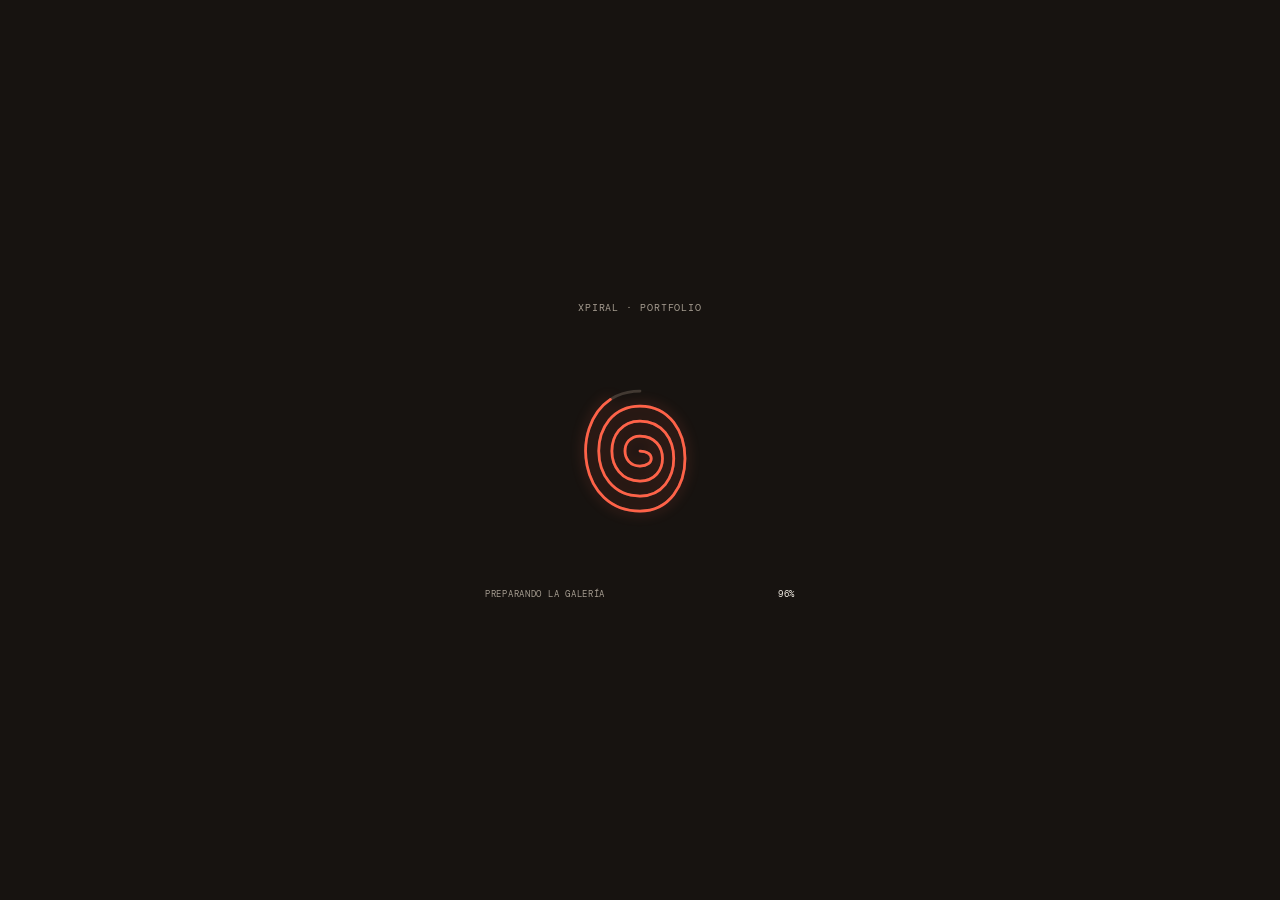
==== commit a5c2717e: "Redesign Xpiral portfolio with spiral loader and gallery" ====
--- a/index.html
+++ b/index.html
@@ -1,94 +1,53 @@
-<!DOCTYPE html>
+<!doctype html>
 <html lang="es">
 <head>
-  <meta charset="UTF-8">
-  <meta name="viewport" content="width=device-width, initial-scale=1.0">
-  <title>XPIRAL</title>
-  <link rel="stylesheet" href="style.css">
+  <meta charset="utf-8">
+  <meta name="viewport" content="width=device-width, initial-scale=1">
+  <meta name="theme-color" content="#171310">
+  <meta name="description" content="Xpiral, artista ochentera. Descubre su trabajo y síguela en Instagram.">
+  <title>Xpiral — artista</title>
   <link rel="preconnect" href="https://fonts.googleapis.com">
   <link rel="preconnect" href="https://fonts.gstatic.com" crossorigin>
-  <link href="https://fonts.googleapis.com/css2?family=Creepster&family=Press+Start+2P&family=Share+Tech+Mono&display=swap" rel="stylesheet">
+  <link href="https://fonts.googleapis.com/css2?family=DM+Mono:wght@400;500&family=Space+Grotesk:wght@400;500;600;700&display=swap" rel="stylesheet">
+  <link rel="stylesheet" href="style.css">
+  <script src="script.js" defer></script>
 </head>
 <body>
-
-  <!-- 1. Pantalla de Intro Retro 80s -->
-  <div id="intro-screen">
-    <div class="loader-container">
-      <p class="retro-title">LOADING PORTFOLIO...</p>
-      
-      <div class="progress-bar-track">
-        <div class="blood-trail" id="blood-trail"></div>
-        <img src="chucky-knife.png" 
-             alt="Cuchillo Chucky" 
-             class="knife-loader" 
-             id="knife-loader"
-             onerror="this.style.display='none'; document.querySelector('.blood-trail').style.boxShadow='0 0 10px red'">
-      </div>
-
-      <div class="retro-counter">
-        <span id="load-percentage">0</span>%
-      </div>
+  <div class="loader" id="loader" aria-label="Cargando la página">
+    <div class="loader__inner">
+      <span class="eyebrow">XPIRAL · PORTFOLIO</span>
+      <svg class="loader__spiral" viewBox="0 0 200 200" role="img" aria-label="Espiral de carga">
+        <path class="loader__track" d="M100 100 C112 100 112 112 100 112 C84 112 84 88 100 88 C124 88 124 124 100 124 C70 124 70 76 100 76 C136 76 136 136 100 136 C56 136 56 64 100 64 C148 64 148 148 100 148 C42 148 42 52 100 52"/>
+        <path class="loader__fill" id="spiral-fill" d="M100 100 C112 100 112 112 100 112 C84 112 84 88 100 88 C124 88 124 124 100 124 C70 124 70 76 100 76 C136 76 136 136 100 136 C56 136 56 64 100 64 C148 64 148 148 100 148 C42 148 42 52 100 52"/>
+      </svg>
+      <div class="loader__status"><span>PREPARANDO LA GALERÍA</span><span id="load-percentage">0%</span></div>
     </div>
   </div>
 
-  <!-- 2. Galería Flotante de Fondo -->
-  <div id="floating-gallery" class="floating-gallery"></div>
+  <main class="page page--home">
+    <header class="topbar">
+      <a class="wordmark" href="index.html" aria-label="Xpiral, inicio">X<span>P</span>IRAL</a>
+      <span class="topbar__note">ARTISTA · ESPAÑA</span>
+    </header>
 
-  <!-- 3. Contenedor Principal: TV CRT y Estantería VHS -->
-  <main class="main-container">
-    <div class="retro-setup">
-      
-      <!-- Televisor CRT Real con Panel Interactivo Superpuesto -->
-      <div class="crt-tv-wrapper">
-        <img src="tv.png" alt="Televisor CRT Retro" class="tv-frame-img">
-        
-        <div class="tv-screen-area">
-          <div id="tv-static" class="tv-static"></div>
-          <div class="scanlines"></div>
-          <div id="tv-content" class="screen-content"></div>
-        </div>
-
-        <!-- ==========================================
-            PANEL DE BOTONES INTERACTIVOS SOBRE EL PNG
-            ========================================== -->
-        <div class="tv-interactive-panel">
-          <!-- Únicamente el dial grande superior derecho -->
-          <button class="tv-hotspot btn-big-dial" title="Siguiente Obra"></button>
-        </div>
-
-      </div>
-
-      <!-- Estantería con Carrusel Horizontal VHS -->
-      <div class="vhs-shelf">
-        <div class="shelf-header">
-          <span class="shelf-arrow">◀</span>
-          <p class="shelf-title">-- DESLIZA LAS CINTAS --</p>
-          <span class="shelf-arrow">▶</span>
-        </div>
-        
-        <div class="tape-slider" id="tape-slider">
-          <button class="vhs-tape-card" data-type="home">
-            <img src="vhs.png" alt="Cinta VHS Inicio" class="vhs-tape-img">
-            <span class="vhs-sticker-label">01 // INICIO</span>
-          </button>
-          <button class="vhs-tape-card" data-type="gallery">
-            <img src="vhs.png" alt="Cinta VHS Galería" class="vhs-tape-img">
-            <span class="vhs-sticker-label">02 // GALERIA</span>
-          </button>
-          <button class="vhs-tape-card" data-type="bio">
-            <img src="vhs.png" alt="Cinta VHS Bio" class="vhs-tape-img">
-            <span class="vhs-sticker-label">03 // SOBRE MI</span>
-          </button>
-          <button class="vhs-tape-card" data-type="contact">
-            <img src="vhs.png" alt="Cinta VHS Contacto" class="vhs-tape-img">
-            <span class="vhs-sticker-label">04 // CONTACTO</span>
-          </button>
+    <section class="intro" aria-labelledby="artist-name">
+      <div class="intro__copy">
+        <span class="eyebrow intro__eyebrow"><span class="status-dot"></span> PORTFOLIO PERSONAL</span>
+        <h1 id="artist-name">Xpiral<span class="intro__period">.</span></h1>
+        <p class="intro__bio">Artista ochentera</p>
+        <div class="intro__actions">
+          <a class="button button--primary" href="gallery.html">Explorar artworks <span aria-hidden="true">↗</span></a>
+          <a class="button button--outline" href="https://www.instagram.com/elenaxpiralart/" target="_blank" rel="noopener noreferrer">Instagram <span aria-hidden="true">↗</span></a>
         </div>
       </div>
+      <div class="intro__art" aria-label="Selección de artworks de Xpiral">
+        <figure class="art-card art-card--one"><img src="demo1.jpg" alt="Artwork de Xpiral" fetchpriority="high"><figcaption>01 / OBRA</figcaption></figure>
+        <figure class="art-card art-card--two"><img src="demo3.jpg" alt="Artwork de Xpiral" fetchpriority="high"><figcaption>02 / OBRA</figcaption></figure>
+        <span class="art-orbit" aria-hidden="true">X</span>
+      </div>
+    </section>
 
-    </div>
+    <footer class="footer"><span>UN UNIVERSO VISUAL EN EXPANSIÓN</span><span>© XPIRAL</span></footer>
   </main>
-
-  <script src="script.js"></script>
 </body>
-</html>
+</html>
--- a/style.css
+++ b/style.css
@@ -1,580 +1,108 @@
-/* ==========================================
-
-VARIABLES GLOBALES Y FUENTES RETRO 80s
-========================================== */
-@import url('https://fonts.googleapis.com/css2?family=Creepster&family=Press+Start+2P&family=Share+Tech+Mono&display=swap');
-
 :root {
---bg-color: #080808;
---text-color: #f0f0f0;
---red-accent: #ff1e1e;
---red-dark: #700000;
---neon-yellow: #ffee00;
---neon-cyan: #00f3ff;
---card-bg: rgba(18, 18, 18, 0.9);
+  color-scheme: dark;
+  --ink: #171310;
+  --paper: #f1ece3;
+  --muted: #a59c90;
+  --accent: #ff6248;
+  --line: rgba(241, 236, 227, .18);
+  --mono: "DM Mono", monospace;
+  --sans: "Space Grotesk", sans-serif;
 }
-
-{
-box-sizing: border-box;
-margin: 0;
-padding: 0;
+* { box-sizing: border-box; }
+html { min-width: 320px; background: var(--ink); }
+body { margin: 0; min-height: 100vh; background: var(--ink); color: var(--paper); font-family: var(--sans); }
+a { color: inherit; }
+button { font: inherit; }
+.page { width: min(1240px, 100%); min-height: 100svh; margin-inline: auto; padding: 30px clamp(22px, 6vw, 84px) 24px; display: flex; flex-direction: column; }
+.topbar { display: flex; justify-content: space-between; align-items: center; min-height: 38px; }
+.wordmark { text-decoration: none; font-size: 21px; line-height: 1; font-weight: 700; letter-spacing: -.09em; }
+.wordmark span { color: var(--accent); }
+.topbar__note, .eyebrow, .footer, .back-link, .art-card figcaption, .gallery-item__label { font-family: var(--mono); font-size: 10px; letter-spacing: .09em; }
+.topbar__note, .muted, .gallery-heading p { color: var(--muted); }
+.eyebrow { display: inline-flex; align-items: center; gap: 10px; color: var(--muted); }
+.status-dot { width: 7px; height: 7px; border-radius: 50%; display: inline-block; background: var(--accent); box-shadow: 0 0 12px rgba(255, 98, 72, .6); }
+.intro { flex: 1; display: grid; grid-template-columns: 1fr 1fr; gap: clamp(40px, 8vw, 110px); align-items: center; padding-block: clamp(64px, 11vh, 125px); }
+.intro__copy { position: relative; z-index: 1; }
+.intro h1, .gallery-heading h1 { margin: 23px 0 8px; font-size: clamp(72px, 11vw, 148px); line-height: .85; letter-spacing: -.095em; font-weight: 500; }
+.intro__period { color: var(--accent); }
+.intro__bio { margin: 25px 0 35px; font-size: clamp(19px, 2vw, 25px); letter-spacing: -.04em; }
+.intro__actions { display: flex; flex-wrap: wrap; gap: 12px; }
+.button { min-height: 50px; display: inline-flex; justify-content: center; align-items: center; gap: 28px; padding: 0 18px; border: 1px solid var(--paper); text-decoration: none; font-size: 13px; transition: background .2s, color .2s, border-color .2s, transform .2s; }
+.button:hover { transform: translateY(-2px); }
+.button--primary { background: var(--accent); color: var(--ink); border-color: var(--accent); }
+.button--primary:hover { background: var(--paper); border-color: var(--paper); }
+.button--outline { color: var(--paper); }
+.button--outline:hover { color: var(--ink); background: var(--paper); }
+.intro__art { min-height: 400px; position: relative; display: grid; place-items: center; }
+.art-card { position: absolute; margin: 0; padding: 8px 8px 28px; background: #29231f; width: min(66%, 310px); box-shadow: 0 22px 70px #0008; }
+.art-card img { display: block; width: 100%; height: 340px; object-fit: cover; }
+.art-card figcaption { position: absolute; left: 12px; bottom: 10px; color: var(--muted); font-size: 8px; }
+.art-card--one { transform: rotate(-8deg) translate(-10%, 1%); }
+.art-card--two { transform: rotate(8deg) translate(15%, -2%); }
+.art-card--two img { object-position: center; }
+.art-orbit { position: absolute; right: 3%; top: 8%; width: 64px; height: 64px; display: grid; place-items: center; border: 1px solid var(--accent); border-radius: 50%; color: var(--accent); font-size: 23px; font-weight: 600; transform: rotate(12deg); }
+.footer { margin-top: auto; padding-top: 17px; border-top: 1px solid var(--line); display: flex; justify-content: space-between; gap: 20px; color: var(--muted); font-size: 9px; }
+.footer a { color: var(--paper); text-decoration: none; }
+.footer a:hover { color: var(--accent); }
+.back-link { text-decoration: none; color: var(--muted); }
+.back-link:hover { color: var(--paper); }
+.gallery-heading { padding: clamp(68px, 10vh, 120px) 0 36px; }
+.gallery-heading h1 { font-size: clamp(62px, 9vw, 112px); margin-top: 18px; }
+.gallery-heading p { margin: 18px 0 0; font-size: 16px; }
+.art-grid { display: grid; grid-template-columns: repeat(2, minmax(0, 1fr)); gap: 18px; padding-bottom: 70px; }
+.gallery-item { appearance: none; border: 0; padding: 0; min-width: 0; position: relative; display: block; overflow: hidden; background: #28221e; color: var(--paper); cursor: zoom-in; text-align: left; }
+.gallery-item--wide { grid-column: 1 / -1; }
+.gallery-item img { display: block; width: 100%; height: clamp(230px, 34vw, 440px); object-fit: cover; transition: transform .45s cubic-bezier(.2,.7,.2,1), opacity .3s; }
+.gallery-item--wide img { height: clamp(280px, 48vw, 590px); object-position: center 46%; }
+.gallery-item:hover img { transform: scale(1.025); opacity: .82; }
+.gallery-item__label { position: absolute; inset: auto 0 0; display: flex; justify-content: space-between; align-items: center; padding: 15px 17px; background: linear-gradient(transparent, #000b); color: white; }
+.gallery-item__label span { color: #ddd; font-size: 9px; }
+.lightbox { width: min(94vw, 1100px); max-width: none; max-height: 92svh; padding: 36px 62px 24px; border: 1px solid var(--line); background: #171310; color: var(--paper); }
+.lightbox::backdrop { background: #090807eF; backdrop-filter: blur(8px); }
+.lightbox figure { margin: 0; display: flex; flex-direction: column; align-items: center; gap: 12px; }
+.lightbox img { display: block; max-width: 100%; max-height: 78svh; object-fit: contain; }
+.lightbox figcaption { color: var(--muted); font: 10px var(--mono); letter-spacing: .08em; }
+.lightbox__close, .lightbox__nav { position: absolute; border: 0; padding: 6px 10px; color: var(--paper); background: transparent; cursor: pointer; font-size: 28px; }
+.lightbox__close { right: 13px; top: 8px; }
+.lightbox__nav { top: 50%; transform: translateY(-50%); }
+.lightbox__nav--prev { left: 10px; }
+.lightbox__nav--next { right: 10px; }
+.lightbox__close:hover, .lightbox__nav:hover { color: var(--accent); }
+.loader { position: fixed; z-index: 10; inset: 0; display: grid; place-items: center; background: var(--ink); transition: opacity .55s ease, visibility .55s ease; }
+.loader.is-done { opacity: 0; visibility: hidden; pointer-events: none; }
+.loader__inner { width: min(310px, 78vw); }
+.loader__inner > .eyebrow { display: flex; justify-content: center; }
+.loader__spiral { display: block; width: min(250px, 64vw); margin: 12px auto; overflow: visible; }
+.loader__track, .loader__fill { fill: none; stroke-width: 2.2; stroke-linecap: round; stroke-linejoin: round; }
+.loader__track { stroke: #423a33; }
+.loader__fill { stroke: var(--accent); filter: drop-shadow(0 0 5px #ff624866); }
+.loader__status { display: flex; justify-content: space-between; color: var(--muted); font: 9px var(--mono); letter-spacing: .08em; }
+.loader__status span:last-child { color: var(--paper); }
+:focus-visible { outline: 2px solid var(--accent); outline-offset: 4px; }
+@media (max-width: 700px) {
+  .page { padding: 22px 22px 18px; }
+  .intro { grid-template-columns: 1fr; gap: 28px; padding-block: 72px 40px; }
+  .intro h1 { margin-top: 20px; }
+  .intro__bio { margin: 19px 0 27px; }
+  .intro__art { min-height: 330px; }
+  .art-card { width: min(65%, 260px); }
+  .art-card img { height: 280px; }
+  .art-orbit { right: 1%; top: 2%; }
+  .gallery-heading { padding: 70px 0 28px; }
+  .art-grid { gap: 10px; padding-bottom: 52px; }
+  .gallery-item img { height: 56vw; }
+  .gallery-item--wide img { height: 65vw; }
+  .lightbox { padding: 42px 42px 20px; }
+  .lightbox img { max-height: 75svh; }
+  .footer { font-size: 8px; }
 }
-
-body {
-background-color: var(--bg-color);
-color: var(--text-color);
-font-family: 'Share Tech Mono', monospace;
-min-height: 100vh;
-display: flex;
-flex-direction: column;
-align-items: center;
-justify-content: center;
-overflow-x: hidden;
+@media (max-width: 420px) {
+  .topbar__note { font-size: 8px; }
+  .button { flex: 1 1 100%; justify-content: space-between; }
+  .intro__art { min-height: 290px; }
+  .art-card img { height: 245px; }
+  .footer { align-items: flex-start; }
 }
-
-/* ==========================================
-2. PANTALLA DE CARGA (INTRO CUCHILLO)
-========================================== */
-#intro-screen {
-position: fixed;
-top: 0;
-left: 0;
-width: 100vw;
-height: 100vh;
-background-color: #000;
-z-index: 9999;
-display: flex;
-flex-direction: column;
-justify-content: center;
-align-items: center;
-transition: opacity 0.8s ease, visibility 0.8s ease;
-}
-
-#intro-screen.fade-out {
-opacity: 0;
-visibility: hidden;
-}
-
-.retro-title {
-color: var(--red-accent);
-font-family: 'Press Start 2P', cursive;
-font-size: 0.8rem;
-letter-spacing: 2px;
-margin-bottom: 20px;
-text-shadow: 0 0 10px var(--red-dark);
-}
-
-.progress-bar-track {
-position: relative;
-width: 260px;
-height: 16px;
-border: 2px solid var(--red-accent);
-border-radius: 4px;
-background-color: #111;
-box-shadow: 0 0 12px var(--red-dark);
-}
-
-.blood-trail {
-position: absolute;
-top: 0;
-left: 0;
-height: 100%;
-width: 0%;
-background: linear-gradient(90deg, #600000, #ff0000);
-transition: width 0.1s linear;
-}
-
-.knife-loader {
-position: absolute;
-top: 50%;
-left: 0%;
-transform: translate(-100%, -50%);
-width: 28px;
-height: auto;
-transition: left 0.1s linear;
-pointer-events: none;
-}
-
-.retro-counter {
-margin-top: 12px;
-color: var(--neon-yellow);
-font-family: 'Press Start 2P', cursive;
-font-size: 0.7rem;
-}
-
-/* ==========================================
-3. GALERÍA FLOTANTE DE FONDO
-========================================== */
-.floating-gallery {
-position: fixed;
-top: 0;
-left: 0;
-width: 100vw;
-height: 100vh;
-pointer-events: none;
-z-index: 0;
-overflow: hidden;
-}
-
-.floating-item {
-position: absolute;
-width: 80px;
-height: auto;
-opacity: 0.12;
-filter: grayscale(100%) contrast(150%);
-animation: floatBg linear infinite;
-}
-
-@keyframes floatBg {
-0% { transform: translateY(0) rotate(0deg); opacity: 0; }
-20% { opacity: 0.15; }
-80% { opacity: 0.15; }
-100% { transform: translateY(-120px) rotate(20deg); opacity: 0; }
-}
-
-/* ==========================================
-4. MARCO TELEVISOR CRT Y PANTALLA INTELIGENTE
-========================================== */
-.main-container {
-position: relative;
-z-index: 1;
-width: 100%;
-max-width: 600px;
-display: flex;
-flex-direction: column;
-align-items: center;
-padding: 10px;
-}
-
-.retro-setup {
-width: 100%;
-display: flex;
-flex-direction: column;
-align-items: center;
-}
-
-.crt-tv-wrapper {
-position: relative;
-width: 100%;
-aspect-ratio: 1024 / 725;
-display: flex;
-justify-content: center;
-align-items: center;
-}
-
-.tv-frame-img {
-position: absolute;
-top: 0;
-left: 0;
-width: 100%;
-height: 100%;
-object-fit: contain;
-z-index: 5;
-pointer-events: none;
-}
-
-/* Zona exacta del cristal de la TV */
-.tv-screen-area {
-position: absolute;
-top: 12%;
-left: 8.8%;
-width: 64.2%;
-height: 68.5%;
-background-color: #000;
-border-radius: 12px / 16px;
-overflow: hidden;
-z-index: 2;
-display: flex;
-flex-direction: column;
-justify-content: center;
-align-items: center;
-}
-
-/* Capa de Estática CRT ajustada rígidamente al cristal */
-.tv-static {
-position: absolute;
-top: 0;
-left: 0;
-width: 100% !important;
-height: 100% !important;
-background-image: url('static.gif');
-background-size: 100% 100% !important;
-background-position: center !important;
-background-repeat: no-repeat;
-opacity: 0;
-pointer-events: none;
-z-index: 10;
-transition: opacity 0.05s ease;
-}
-
-.tv-static.active {
-opacity: 1;
-}
-
-/* Líneas Scanlines CRT */
-.scanlines {
-position: absolute;
-top: 0;
-left: 0;
-width: 100%;
-height: 100%;
-background: linear-gradient(
-rgba(18, 16, 16, 0) 50%,
-rgba(0, 0, 0, 0.4) 50%
-);
-background-size: 100% 4px;
-z-index: 4;
-pointer-events: none;
-}
-
-/* Contenido dentro de la TV */
-.screen-content {
-position: relative;
-z-index: 3;
-width: 100%;
-height: 100%;
-padding: 12px;
-display: flex;
-flex-direction: column;
-align-items: center;
-justify-content: center;
-box-sizing: border-box;
-}
-
-/* ==========================================
-5. VISTAS INTERNAS (ESTÉTICA TERROR 80s)
-========================================== */
-.vhs-screen-layout {
-display: flex;
-flex-direction: column;
-align-items: center;
-justify-content: center;
-text-align: center;
-width: 100%;
-height: 100%;
-}
-
-.neon-title {
-font-family: 'Creepster', cursive;
-font-size: 2rem;
-color: var(--red-accent);
-text-shadow: 0 0 10px var(--red-dark), 0 0 20px #000;
-letter-spacing: 3px;
-margin-bottom: 4px;
-}
-
-.neon-title-sm {
-font-family: 'Creepster', cursive;
-font-size: 1.6rem;
-color: var(--neon-yellow);
-text-shadow: 0 0 8px var(--red-dark);
-margin-bottom: 8px;
-}
-
-.neon-subtitle {
-color: var(--neon-cyan);
-font-size: 0.75rem;
-letter-spacing: 2px;
-margin-bottom: 12px;
-text-shadow: 0 0 5px var(--neon-cyan);
-}
-
-.vhs-badge {
-background: #000;
-color: #00ff00;
-font-family: 'Press Start 2P', cursive;
-font-size: 0.55rem;
-padding: 3px 6px;
-border: 1px solid #00ff00;
-margin-bottom: 6px;
-}
-
-.vhs-prompt {
-color: var(--neon-yellow);
-font-size: 0.7rem;
-max-width: 85%;
-line-height: 1.3;
-}
-
-.bio-text {
-color: #e0e0e0;
-font-size: 0.68rem;
-line-height: 1.4;
-max-width: 90%;
-margin-bottom: 12px;
-}
-
-.retro-mail-btn {
-display: inline-block;
-color: var(--neon-cyan);
-text-decoration: none;
-font-family: 'Press Start 2P', cursive;
-font-size: 0.6rem;
-border: 1px solid var(--neon-cyan);
-padding: 6px 10px;
-margin-top: 10px;
-transition: all 0.2s ease;
-background: rgba(0, 243, 255, 0.1);
-}
-
-.retro-mail-btn:hover {
-background: var(--neon-cyan);
-color: #000;
-}
-
-/* --- VISOR DE LA GALERÍA (CORREGIDO Y FLEXIBLE) --- */
-.tv-gallery-container {
-width: 100%;
-height: 100%;
-display: flex;
-flex-direction: column;
-align-items: center;
-justify-content: space-between;
-padding: 4px 0;
-}
-
-.gallery-header {
-width: 100%;
-display: flex;
-justify-content: center;
-margin-bottom: 2px;
-}
-
-.gallery-frame {
-width: 100%;
-flex-grow: 1;
-max-height: 72%;
-display: flex;
-justify-content: center;
-align-items: center;
-overflow: hidden;
-border: 1px solid rgba(0, 243, 255, 0.3);
-background: #000;
-box-shadow: inset 0 0 10px rgba(0, 0, 0, 0.9);
-}
-
-.gallery-display-img {
-width: 100%;
-height: 100%;
-object-fit: contain; /* Mantiene proporciones sin deformar ni recortar */
-display: block;
-}
-
-.gallery-nav {
-display: flex;
-gap: 10px;
-margin-top: 4px;
-}
-
-.tv-btn {
-background: #151515;
-color: var(--neon-yellow);
-border: 1px solid var(--red-accent);
-font-family: 'Press Start 2P', cursive;
-font-size: 0.48rem;
-padding: 4px 8px;
-cursor: pointer;
-border-radius: 2px;
-}
-
-.tv-btn:active {
-background: var(--red-accent);
-color: #fff;
-}
-
-/* ==========================================
-6. CARRUSEL DE CINTAS VHS
-========================================== */
-.vhs-shelf {
-width: 100%;
-margin-top: 8px;
-background: var(--card-bg);
-border: 1px solid var(--red-dark);
-border-radius: 6px;
-padding: 10px;
-box-shadow: 0 0 15px rgba(0, 0, 0, 0.9);
-}
-
-.shelf-header {
-display: flex;
-justify-content: space-between;
-align-items: center;
-margin-bottom: 8px;
-color: var(--neon-yellow);
-font-family: 'Press Start 2P', cursive;
-font-size: 0.55rem;
-}
-
-.shelf-arrow {
-color: var(--red-accent);
-}
-
-.tape-slider {
-display: flex;
-gap: 12px;
-overflow-x: auto;
-scroll-snap-type: x mandatory;
-padding-bottom: 4px;
-}
-
-.tape-slider::-webkit-scrollbar {
-height: 4px;
-}
-
-.tape-slider::-webkit-scrollbar-thumb {
-background: var(--red-accent);
-border-radius: 2px;
-}
-
-.vhs-tape-card {
-flex: 0 0 100px;
-scroll-snap-align: start;
-background: none;
-border: none;
-cursor: pointer;
-display: flex;
-flex-direction: column;
-align-items: center;
-transition: transform 0.2s ease;
-}
-
-.vhs-tape-card.ejecting {
-transform: translateY(-8px);
-}
-
-.vhs-tape-img {
-width: 100%;
-height: auto;
-border-radius: 3px;
-box-shadow: 0 4px 8px rgba(0, 0, 0, 0.8);
-}
-
-.vhs-sticker-label {
-margin-top: 5px;
-font-family: 'Share Tech Mono', monospace;
-font-size: 0.55rem;
-color: #fff;
-background: #111;
-padding: 2px 4px;
-border: 1px solid #333;
-width: 100%;
-text-align: center;
-}
-
-/* ==========================================
-7. OPTIMIZACIÓN ESPECÍFICA PARA MÓVIL (MOBILE FIRST)
-========================================== */
-@media screen and (max-width: 600px) {
-.main-container {
-padding: 8px;
-max-width: 100vw;
-}
-
-.crt-tv-wrapper {
-width: 100%;
-margin-bottom: 5px;
-}
-
-.neon-title {
-font-size: 1.4rem;
-letter-spacing: 1px;
-}
-
-.neon-title-sm {
-font-size: 1.2rem;
-}
-
-.neon-subtitle {
-font-size: 0.65rem;
-letter-spacing: 1px;
-margin-bottom: 8px;
-}
-
-.vhs-prompt, .bio-text {
-font-size: 0.6rem;
-line-height: 1.2;
-}
-
-.vhs-badge {
-font-size: 0.45rem;
-padding: 2px 4px;
-margin-bottom: 4px;
-}
-
-.tv-btn {
-font-size: 0.42rem;
-padding: 5px 8px;
-}
-
-.retro-mail-btn {
-font-size: 0.5rem;
-padding: 8px 12px;
-}
-
-.vhs-shelf {
-padding: 8px;
-margin-top: 4px;
-}
-
-.tape-slider {
-gap: 10px;
--webkit-overflow-scrolling: touch;
-}
-
-.vhs-tape-card {
-flex: 0 0 90px;
-}
-
-.vhs-sticker-label {
-font-size: 0.5rem;
-padding: 3px 2px;
-}
-}
-
-/* ==========================================
-BOTONERA FÍSICA INTERACTIVA SOBRE LA TELE
-========================================== */
-.tv-interactive-panel {
-position: absolute;
-top: 0;
-left: 0;
-width: 100%;
-height: 100%;
-z-index: 6;
-pointer-events: none;
-}
-
-/* Estilo base para los "hotspots" o áreas activas */
-.tv-hotspot {
-position: absolute;
-pointer-events: auto;
-background: rgba(0, 255, 255, 0.0);
-border: 1px dashed rgba(0, 243, 255, 0);
-cursor: pointer;
-border-radius: 4px;
-transition: all 0.2s ease;
-}
-
-.tv-hotspot:hover {
-background: rgba(0, 243, 255, 0.2);
-border: 1px solid var(--neon-cyan);
-box-shadow: 0 0 10px var(--neon-cyan);
-}
-
-.tv-hotspot:active {
-background: rgba(255, 30, 30, 0.4);
-}
-
-/* --- COORDENADAS EXACTAS DE LA BOTONERA (1024x725) --- */
-.btn-section-1 { top: 48.5%; right: 12.5%; width: 5%; height: 4.5%; border-radius: 50%; }
-.btn-section-2 { top: 54.5%; right: 12.5%; width: 5%; height: 4.5%; border-radius: 50%; }
-.btn-section-3 { top: 60.5%; right: 12.5%; width: 5%; height: 4.5%; border-radius: 50%; }
-.btn-section-5 { top: 66.5%; right: 12.5%; width: 5%; height: 4.5%; border-radius: 50%; }
-
-.btn-big-dial {
-top: 73.5%;
-right: 9.5%;
-width: 13.5%;
-height: 19%;
-border-radius: 50%;
-}
+@media (prefers-reduced-motion: reduce) {
+  *, *::before, *::after { scroll-behavior: auto !important; transition-duration: .01ms !important; animation-duration: .01ms !important; animation-iteration-count: 1 !important; }
+}
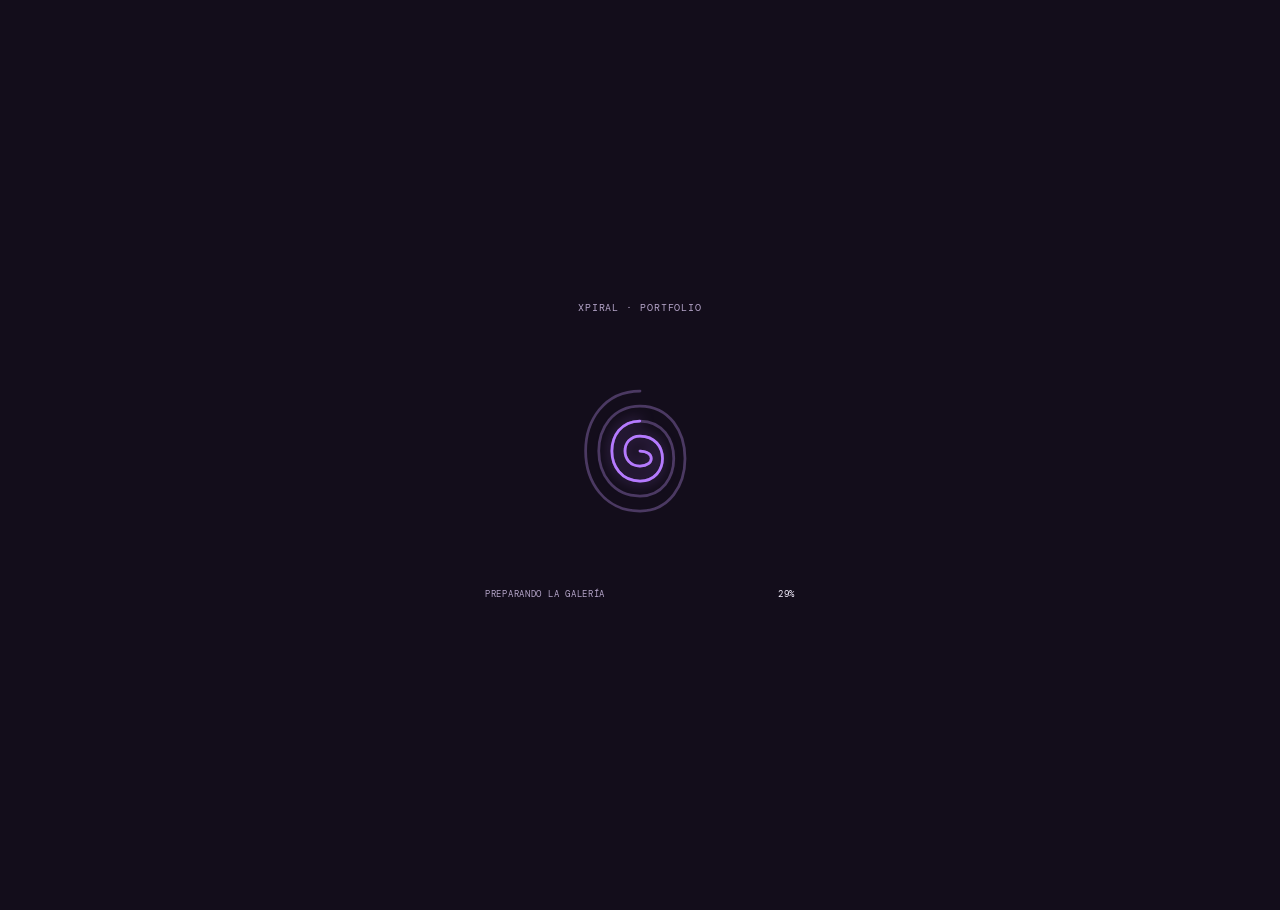
==== commit 29667d6a: "Use violet tones and simulate a vintage loading spiral" ====
--- a/index.html
+++ b/index.html
@@ -3,7 +3,7 @@
 <head>
   <meta charset="utf-8">
   <meta name="viewport" content="width=device-width, initial-scale=1">
-  <meta name="theme-color" content="#171310">
+  <meta name="theme-color" content="#130d1b">
   <meta name="description" content="Xpiral, artista ochentera. Descubre su trabajo y síguela en Instagram.">
   <title>Xpiral — artista</title>
   <link rel="preconnect" href="https://fonts.googleapis.com">
--- a/style.css
+++ b/style.css
@@ -1,10 +1,12 @@
 :root {
   color-scheme: dark;
-  --ink: #171310;
-  --paper: #f1ece3;
-  --muted: #a59c90;
-  --accent: #ff6248;
-  --line: rgba(241, 236, 227, .18);
+  --ink: #130d1b;
+  --paper: #f5efff;
+  --muted: #b5a5c9;
+  --accent: #b57aff;
+  --line: rgba(245, 239, 255, .18);
+  --surface: #281b3b;
+  --surface-raised: #352449;
   --mono: "DM Mono", monospace;
   --sans: "Space Grotesk", sans-serif;
 }
@@ -20,7 +22,7 @@
 .topbar__note, .eyebrow, .footer, .back-link, .art-card figcaption, .gallery-item__label { font-family: var(--mono); font-size: 10px; letter-spacing: .09em; }
 .topbar__note, .muted, .gallery-heading p { color: var(--muted); }
 .eyebrow { display: inline-flex; align-items: center; gap: 10px; color: var(--muted); }
-.status-dot { width: 7px; height: 7px; border-radius: 50%; display: inline-block; background: var(--accent); box-shadow: 0 0 12px rgba(255, 98, 72, .6); }
+.status-dot { width: 7px; height: 7px; border-radius: 50%; display: inline-block; background: var(--accent); box-shadow: 0 0 12px rgba(181, 122, 255, .7); }
 .intro { flex: 1; display: grid; grid-template-columns: 1fr 1fr; gap: clamp(40px, 8vw, 110px); align-items: center; padding-block: clamp(64px, 11vh, 125px); }
 .intro__copy { position: relative; z-index: 1; }
 .intro h1, .gallery-heading h1 { margin: 23px 0 8px; font-size: clamp(72px, 11vw, 148px); line-height: .85; letter-spacing: -.095em; font-weight: 500; }
@@ -34,7 +36,7 @@
 .button--outline { color: var(--paper); }
 .button--outline:hover { color: var(--ink); background: var(--paper); }
 .intro__art { min-height: 400px; position: relative; display: grid; place-items: center; }
-.art-card { position: absolute; margin: 0; padding: 8px 8px 28px; background: #29231f; width: min(66%, 310px); box-shadow: 0 22px 70px #0008; }
+.art-card { position: absolute; margin: 0; padding: 8px 8px 28px; background: var(--surface); width: min(66%, 310px); box-shadow: 0 22px 70px #0008; }
 .art-card img { display: block; width: 100%; height: 340px; object-fit: cover; }
 .art-card figcaption { position: absolute; left: 12px; bottom: 10px; color: var(--muted); font-size: 8px; }
 .art-card--one { transform: rotate(-8deg) translate(-10%, 1%); }
@@ -50,15 +52,15 @@
 .gallery-heading h1 { font-size: clamp(62px, 9vw, 112px); margin-top: 18px; }
 .gallery-heading p { margin: 18px 0 0; font-size: 16px; }
 .art-grid { display: grid; grid-template-columns: repeat(2, minmax(0, 1fr)); gap: 18px; padding-bottom: 70px; }
-.gallery-item { appearance: none; border: 0; padding: 0; min-width: 0; position: relative; display: block; overflow: hidden; background: #28221e; color: var(--paper); cursor: zoom-in; text-align: left; }
+.gallery-item { appearance: none; border: 0; padding: 0; min-width: 0; position: relative; display: block; overflow: hidden; background: var(--surface); color: var(--paper); cursor: zoom-in; text-align: left; }
 .gallery-item--wide { grid-column: 1 / -1; }
 .gallery-item img { display: block; width: 100%; height: clamp(230px, 34vw, 440px); object-fit: cover; transition: transform .45s cubic-bezier(.2,.7,.2,1), opacity .3s; }
 .gallery-item--wide img { height: clamp(280px, 48vw, 590px); object-position: center 46%; }
 .gallery-item:hover img { transform: scale(1.025); opacity: .82; }
 .gallery-item__label { position: absolute; inset: auto 0 0; display: flex; justify-content: space-between; align-items: center; padding: 15px 17px; background: linear-gradient(transparent, #000b); color: white; }
 .gallery-item__label span { color: #ddd; font-size: 9px; }
-.lightbox { width: min(94vw, 1100px); max-width: none; max-height: 92svh; padding: 36px 62px 24px; border: 1px solid var(--line); background: #171310; color: var(--paper); }
-.lightbox::backdrop { background: #090807eF; backdrop-filter: blur(8px); }
+.lightbox { width: min(94vw, 1100px); max-width: none; max-height: 92svh; padding: 36px 62px 24px; border: 1px solid var(--line); background: var(--ink); color: var(--paper); }
+.lightbox::backdrop { background: #0b0710ef; backdrop-filter: blur(8px); }
 .lightbox figure { margin: 0; display: flex; flex-direction: column; align-items: center; gap: 12px; }
 .lightbox img { display: block; max-width: 100%; max-height: 78svh; object-fit: contain; }
 .lightbox figcaption { color: var(--muted); font: 10px var(--mono); letter-spacing: .08em; }
@@ -74,8 +76,8 @@
 .loader__inner > .eyebrow { display: flex; justify-content: center; }
 .loader__spiral { display: block; width: min(250px, 64vw); margin: 12px auto; overflow: visible; }
 .loader__track, .loader__fill { fill: none; stroke-width: 2.2; stroke-linecap: round; stroke-linejoin: round; }
-.loader__track { stroke: #423a33; }
-.loader__fill { stroke: var(--accent); filter: drop-shadow(0 0 5px #ff624866); }
+.loader__track { stroke: #4b3962; }
+.loader__fill { stroke: var(--accent); filter: drop-shadow(0 0 5px #b57aff88); }
 .loader__status { display: flex; justify-content: space-between; color: var(--muted); font: 9px var(--mono); letter-spacing: .08em; }
 .loader__status span:last-child { color: var(--paper); }
 :focus-visible { outline: 2px solid var(--accent); outline-offset: 4px; }
@@ -105,4 +107,72 @@
 }
 @media (prefers-reduced-motion: reduce) {
   *, *::before, *::after { scroll-behavior: auto !important; transition-duration: .01ms !important; animation-duration: .01ms !important; animation-iteration-count: 1 !important; }
-}+}
+
+/* Layout refinements: desktop workspace and phone-first navigation */
+@media (min-width: 1000px) {
+  .page { padding-inline: clamp(84px, 8vw, 128px); }
+  .intro { gap: clamp(90px, 10vw, 150px); }
+  .intro__art { min-height: clamp(470px, 48vw, 590px); }
+  .art-card { width: min(67%, 360px); }
+  .art-card img { height: clamp(370px, 35vw, 470px); }
+  .art-grid { grid-template-columns: repeat(3, minmax(0, 1fr)); gap: 20px; }
+  .gallery-item--wide { grid-column: span 2; grid-row: span 2; }
+  .gallery-item img, .gallery-item--wide img { height: 100%; min-height: 250px; }
+  .gallery-item { min-height: 290px; }
+  .gallery-item--wide { min-height: 600px; }
+}
+
+@media (max-width: 700px) {
+  .page { padding: 20px 20px max(22px, env(safe-area-inset-bottom)); }
+  .topbar { min-height: 44px; }
+  .intro { gap: 12px; padding-block: clamp(48px, 9vh, 76px) 32px; }
+  .intro__copy { max-width: 34rem; }
+  .intro h1 { font-size: clamp(70px, 16vw, 112px); }
+  .intro__bio { font-size: 21px; }
+  .intro__actions { display: grid; grid-template-columns: 1fr; gap: 10px; }
+  .button { min-height: 56px; justify-content: space-between; padding-inline: 18px; font-size: 14px; }
+  .intro__art { width: 100%; min-height: clamp(290px, 83vw, 430px); margin-top: 4px; }
+  .art-card { width: min(65%, 310px); padding: 7px 7px 26px; }
+  .art-card img { height: clamp(245px, 68vw, 330px); }
+  .art-orbit { right: 3%; top: 2%; width: 54px; height: 54px; }
+  .gallery-heading { padding-top: clamp(54px, 9vh, 82px); }
+  .gallery-heading h1 { font-size: clamp(60px, 13vw, 88px); }
+  .gallery-heading p { max-width: 28ch; line-height: 1.5; }
+  .art-grid { grid-template-columns: minmax(0, 1fr); gap: 14px; padding-bottom: 42px; }
+  .gallery-item, .gallery-item--wide { grid-column: auto; grid-row: auto; aspect-ratio: 1.12; min-height: 0; }
+  .gallery-item img, .gallery-item--wide img { width: 100%; height: 100%; min-height: 0; object-fit: contain; }
+  .gallery-item__label { padding: 16px; font-size: 11px; }
+  .gallery-item__label span { font-size: 10px; }
+  .footer { padding-top: 15px; line-height: 1.5; }
+  .lightbox { width: 100vw; max-width: none; height: 100dvh; max-height: none; margin: 0; padding: max(58px, env(safe-area-inset-top)) 16px max(24px, env(safe-area-inset-bottom)); border: 0; }
+  .lightbox figure { height: 100%; justify-content: center; }
+  .lightbox img { max-width: 100%; max-height: calc(100dvh - 112px); }
+  .lightbox__close { top: max(10px, env(safe-area-inset-top)); right: 14px; width: 48px; height: 48px; }
+  .lightbox__nav { top: auto; bottom: max(12px, env(safe-area-inset-bottom)); transform: none; width: 54px; height: 48px; border: 1px solid var(--line); background: var(--surface-raised); font-size: 22px; }
+  .lightbox__nav--prev { left: calc(50% - 60px); }
+  .lightbox__nav--next { right: calc(50% - 60px); }
+}
+
+@media (max-width: 420px) {
+  .page { padding-inline: 18px; }
+  .topbar__note { font-size: 8px; }
+  .intro { padding-top: 46px; }
+  .intro__eyebrow { font-size: 9px; }
+  .intro__art { min-height: 76vw; }
+  .art-card img { height: 63vw; }
+  .gallery-heading { padding-top: 52px; }
+  .gallery-item, .gallery-item--wide { aspect-ratio: 1; }
+  .footer { gap: 12px; font-size: 8px; }
+  .back-link { min-height: 44px; display: inline-flex; align-items: center; }
+}
+
+@media (max-width: 700px) and (orientation: landscape) {
+  .intro { grid-template-columns: 1fr 1fr; align-items: center; gap: 18px; padding-block: 38px 28px; }
+  .intro__art { min-height: 270px; }
+  .art-card img { height: 220px; }
+}
+
+@media (hover: none) {
+  .gallery-item:hover img { transform: none; opacity: 1; }
+}
